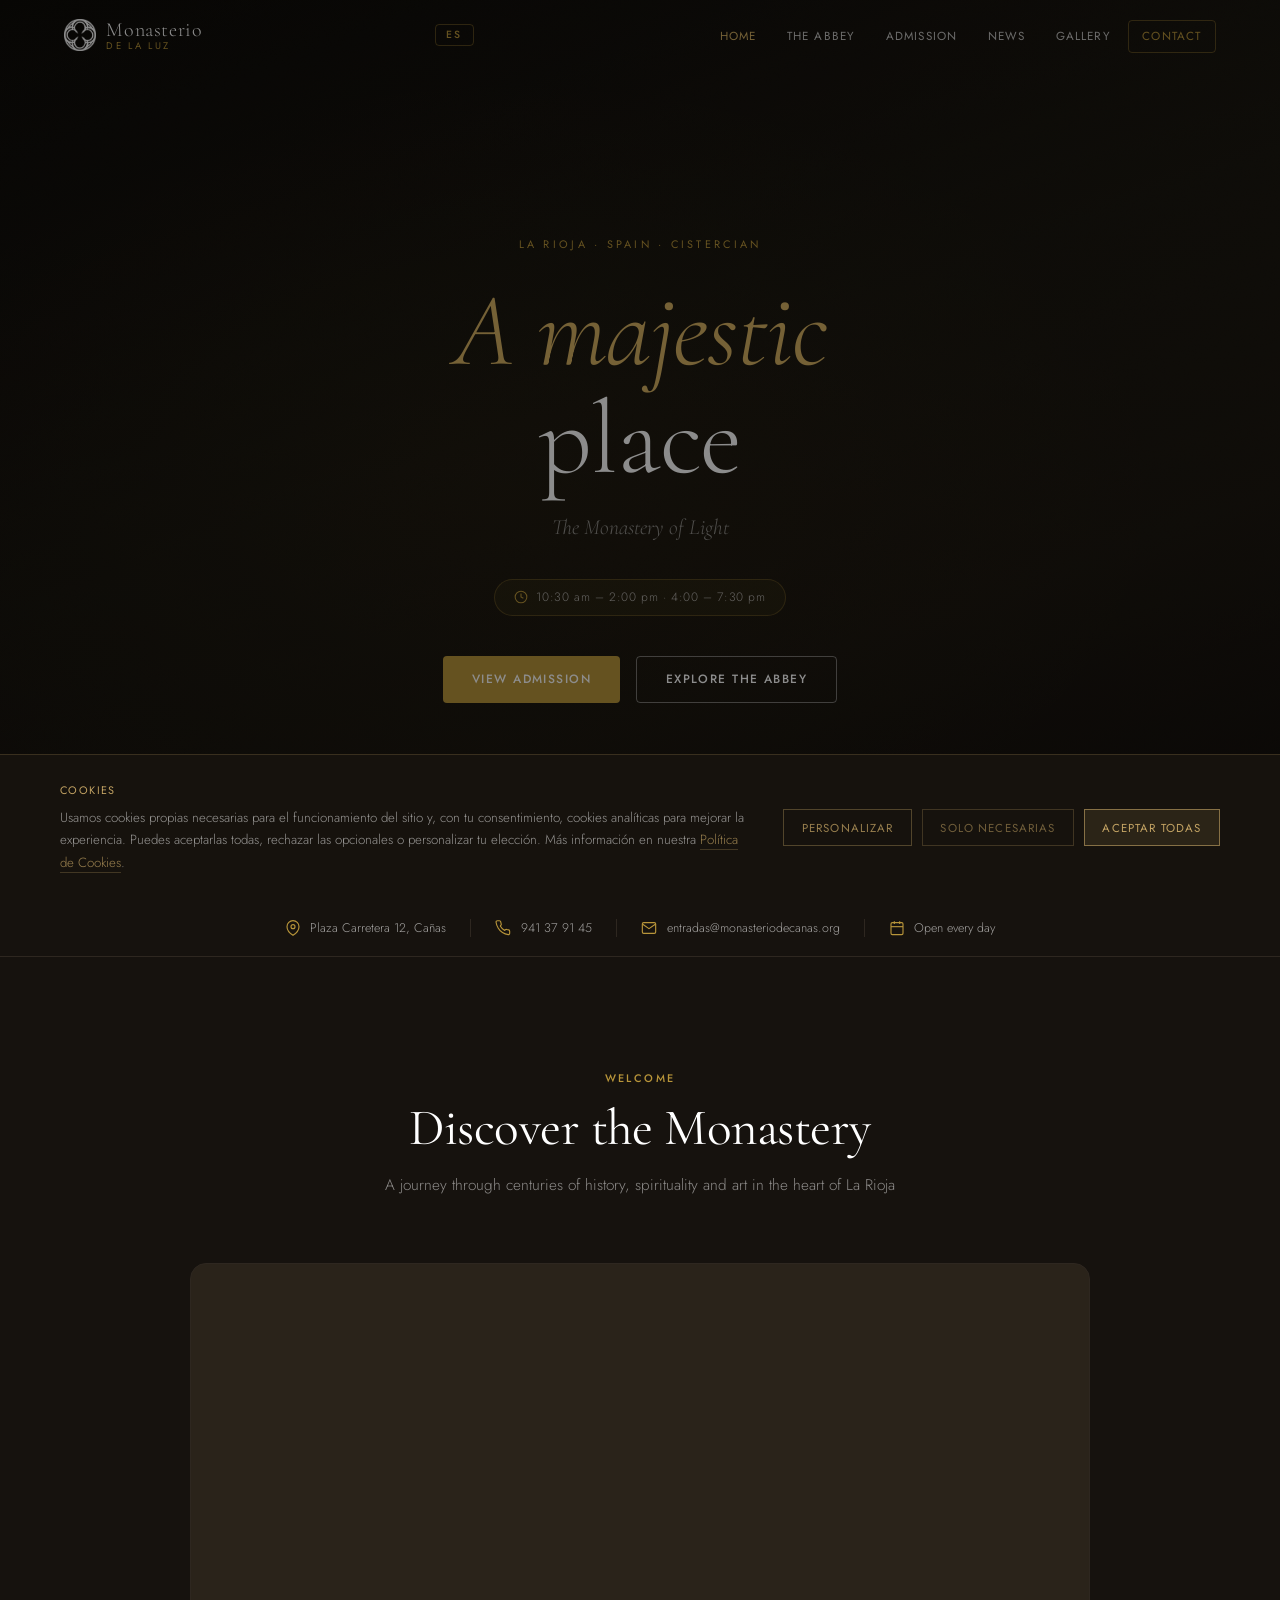
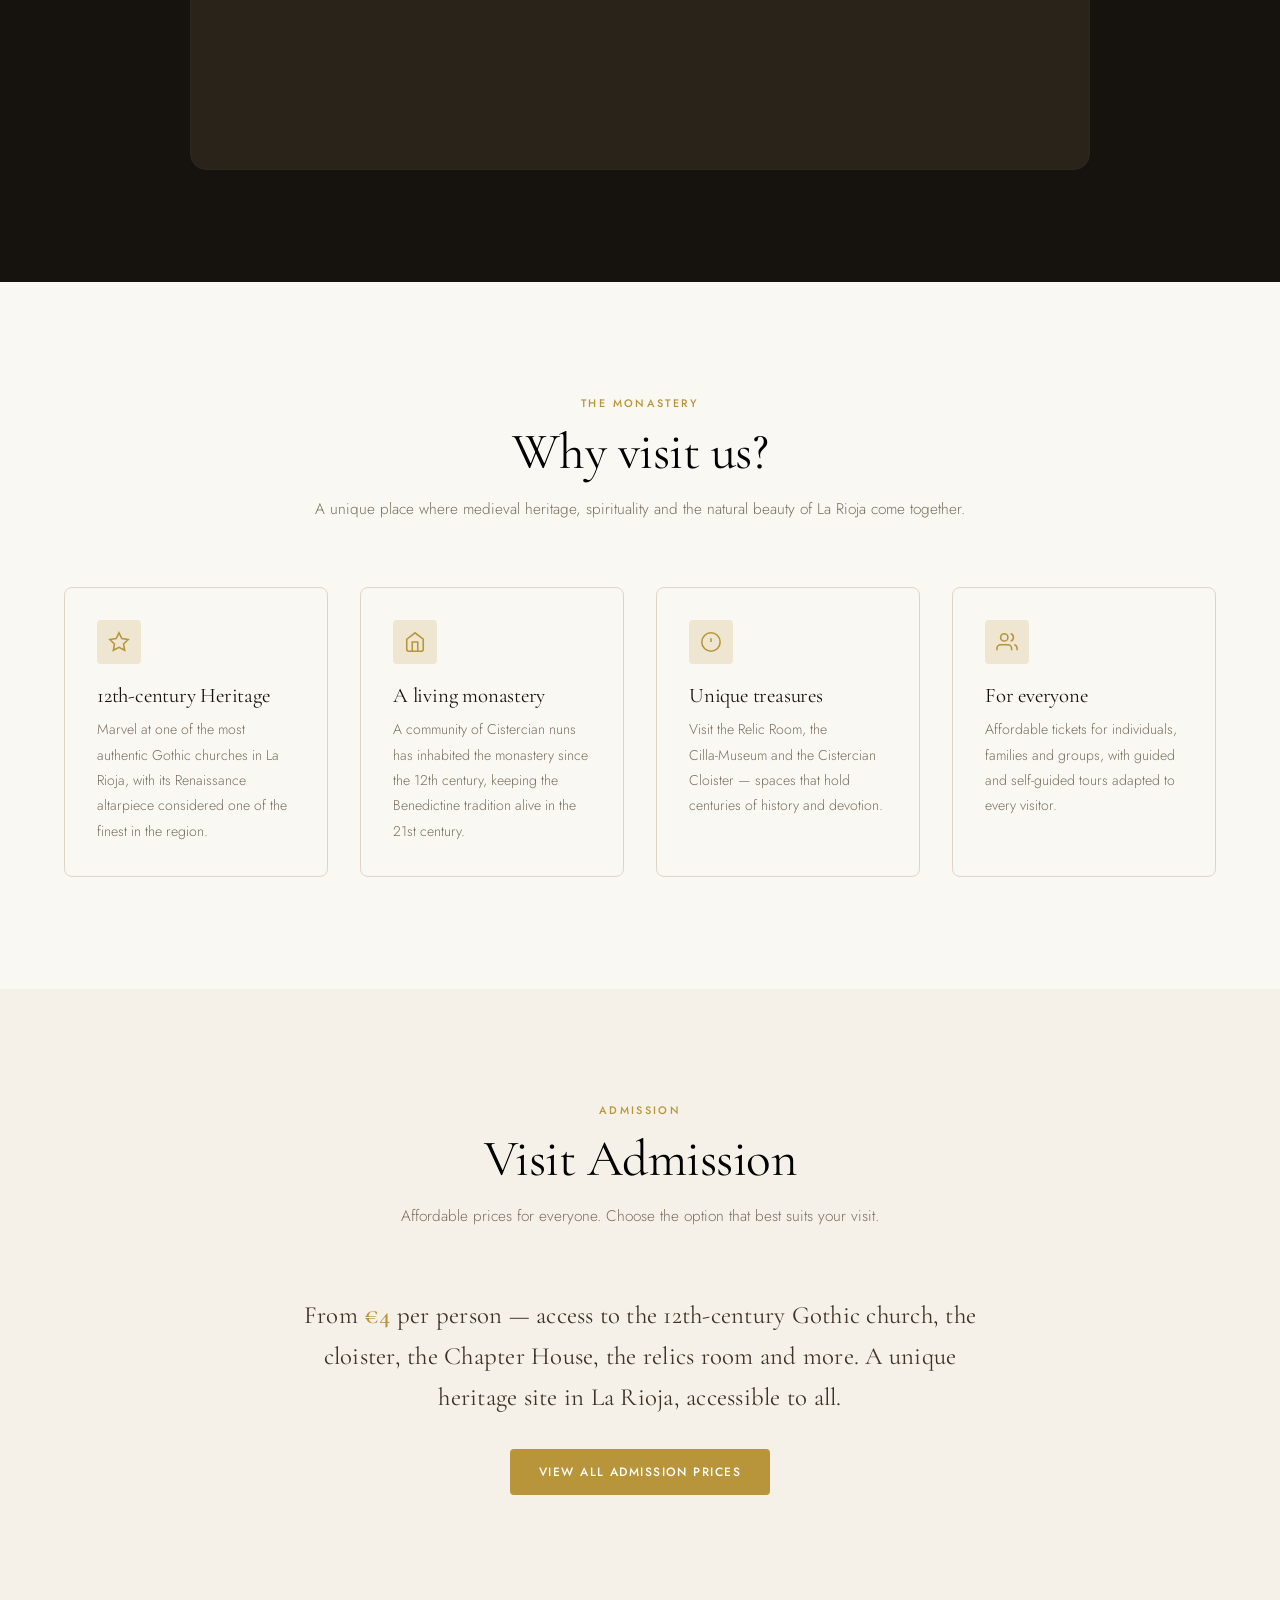
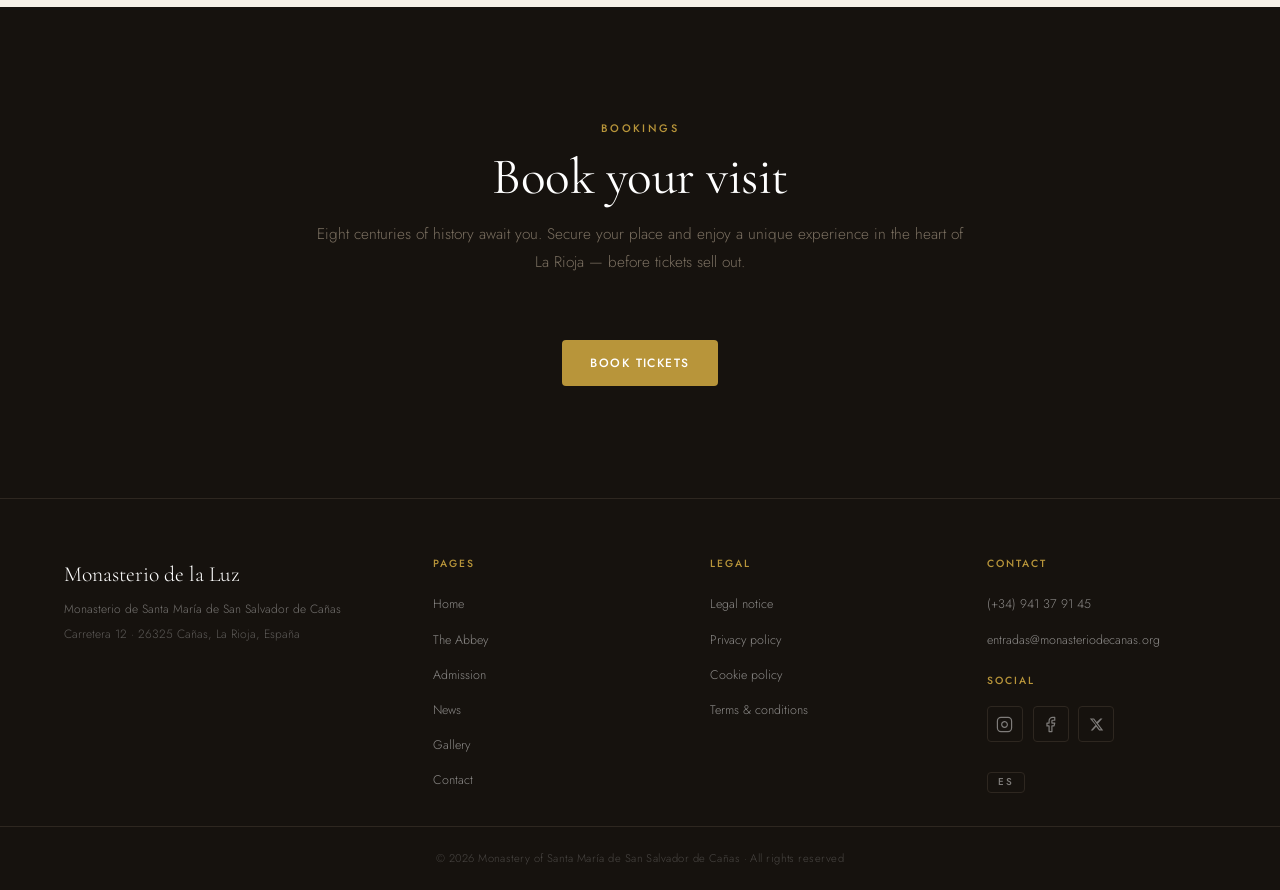
==== index.html @ b77ebcb6 "Base del proyecto funcional en 2 idiomas" ====
<!DOCTYPE html>
<html lang="es">

<head>
  <meta charset="UTF-8">
  <meta name="viewport" content="width=device-width, initial-scale=1.0">
  <meta name="description"
    content="Monasterio de la Luz — Visita el Monasterio de Santa María de San Salvador de Cañas, La Rioja. Historia, tarifas y reservas.">
  <title>Monasterio de la Luz · Inicio</title>
  <link rel="icon" href="assets/img/favicon.webp">
  <link rel="preconnect" href="https://fonts.googleapis.com">
  <link rel="preconnect" href="https://fonts.gstatic.com" crossorigin>
  <link
    href="https://fonts.googleapis.com/css2?family=Cormorant+Garamond:ital,wght@0,300;0,400;0,500;0,600;1,300;1,400&family=Jost:wght@300;400;500&display=swap"
    rel="stylesheet">
  <link rel="stylesheet" href="css/style.css">

</head>

<body>

  <div id="nav-placeholder"></div>

  <main>

    <!-- ===== HERO ===== -->
    <section class="hero" id="inicio" aria-label="Portada">
      <div class="hero-bg"></div>
      <div class="hero-overlay"></div>
      <div class="hero-inner">
        <span class="hero-over" data-i18n="hero.over">La Rioja · España · Cister</span>
        <h1 class="hero-title"><em data-i18n="hero.line1">Un lugar</em><br><span
            data-i18n="hero.line2">majestuoso</span></h1>
        <p class="hero-sub" data-i18n="hero.sub">El Monasterio de la Luz</p>
        <div class="hero-hours">
          <span class="hours-pill">
            <svg width="14" height="14" viewBox="0 0 24 24" fill="none" stroke="currentColor" stroke-width="1.8"
              aria-hidden="true">
              <circle cx="12" cy="12" r="10" />
              <polyline points="12 6 12 12 16 14" />
            </svg>
            <span data-i18n="hero.hours">10:30 – 14:00 h · 16:00 – 19:30 h</span>
          </span>
        </div>
        <div class="hero-btns">
          <a href="tarifas.html" class="btn btn-primary" data-i18n="btn.rates">Ver tarifas</a>
          <a href="abadia.html" class="btn btn-ghost" data-i18n="btn.abbey">Conocer la abadía</a>
        </div>
      </div>
      <div class="hero-scroll" aria-hidden="true"><span class="scroll-bar"></span></div>
    </section>

    <!-- ===== FRANJA DE DATOS ===== -->
    <div class="data-strip" aria-label="Datos de contacto rápidos">
      <div class="data-strip-inner">
        <div class="ds-item">
          <svg width="16" height="16" viewBox="0 0 24 24" fill="none" stroke="currentColor" stroke-width="1.7"
            aria-hidden="true">
            <path d="M21 10c0 7-9 13-9 13s-9-6-9-13a9 9 0 0 1 18 0z" />
            <circle cx="12" cy="10" r="3" />
          </svg>
          <span>Plaza Carretera 12, Cañas</span>
        </div>
        <div class="ds-sep" aria-hidden="true"></div>
        <div class="ds-item">
          <svg width="16" height="16" viewBox="0 0 24 24" fill="none" stroke="currentColor" stroke-width="1.7"
            aria-hidden="true">
            <path
              d="M22 16.92v3a2 2 0 0 1-2.18 2 19.79 19.79 0 0 1-8.63-3.07A19.5 19.5 0 0 1 4.69 12 19.79 19.79 0 0 1 1.61 3.4 2 2 0 0 1 3.6 1.21h3a2 2 0 0 1 2 1.72 12.8 12.8 0 0 0 .7 2.81 2 2 0 0 1-.45 2.11L7.91 8.96a16 16 0 0 0 6.63 6.63l.96-.96a2 2 0 0 1 2.11-.45 12.8 12.8 0 0 0 2.81.7A2 2 0 0 1 22 16.92z" />
          </svg>
          <a href="tel:+34941379145">941 37 91 45</a>
        </div>
        <div class="ds-sep email-hidden" aria-hidden="true"></div>
        <div class="ds-item email-hidden">
          <svg width="16" height="16" viewBox="0 0 24 24" fill="none" stroke="currentColor" stroke-width="1.7"
            aria-hidden="true">
            <path d="M4 4h16c1.1 0 2 .9 2 2v12c0 1.1-.9 2-2 2H4c-1.1 0-2-.9-2-2V6c0-1.1.9-2 2-2z" />
            <polyline points="22,6 12,13 2,6" />
          </svg>
          <a href="mailto:entradas@monasteriodecanas.org">entradas@monasteriodecanas.org</a>
        </div>
        <div class="ds-sep" aria-hidden="true"></div>
        <div class="ds-item">
          <svg width="16" height="16" viewBox="0 0 24 24" fill="none" stroke="currentColor" stroke-width="1.7"
            aria-hidden="true">
            <rect x="3" y="4" width="18" height="18" rx="2" ry="2" />
            <line x1="16" y1="2" x2="16" y2="6" />
            <line x1="8" y1="2" x2="8" y2="6" />
            <line x1="3" y1="10" x2="21" y2="10" />
          </svg>
          <span data-i18n="strip.open">Abierto todos los días</span>
        </div>
      </div>
    </div>

    <!-- ===== VIDEO ===== -->
    <section class="video-section section" id="video" aria-labelledby="video-title">
      <div class="container">
        <div class="sec-header reveal">
          <span class="sec-over" data-i18n="vid.over">Bienvenidos</span>
          <h2 class="sec-title" id="video-title" style="color:#fff" data-i18n="vid.title">Descubre el Monasterio</h2>
          <p class="sec-desc" style="color:rgba(255,255,255,.5)" data-i18n="vid.desc">Un viaje a través de siglos de
            historia, espiritualidad y arte en el corazón de La Rioja</p>
        </div>
        <div class="video-wrap reveal">
          <!-- <div class="video-placeholder" role="button" tabindex="0" aria-label="Ver vídeo del Monasterio">
            <div class="video-play" aria-hidden="true">
              <svg width="28" height="28" viewBox="0 0 24 24" fill="currentColor" aria-hidden="true">
                <polygon points="5 3 19 12 5 21 5 3" />
              </svg>
            </div>
            <p class="video-caption" data-i18n="vid.caption">Monasterio de Santa María de San Salvador de Cañas</p>
          </div>
          YouTube embed (descomentar cuando esté disponible): -->
          <iframe width="100%" height="100%"
            src="https://www.catedralsantodomingo.org/wp-content/uploads/2026/03/MonasterioCanas_ene2026.mp4"
            title="Vídeo del Monasterio de Cañas" frameborder="0"
            allow="accelerometer; autoplay; clipboard-write; encrypted-media; gyroscope; picture-in-picture"
            allowfullscreen></iframe>

        </div>
      </div>
    </section>

    <!-- ===== POR QUÉ VISITAR ===== -->
    <section class="section" id="por-que" aria-labelledby="why-title">
      <div class="container">
        <div class="sec-header reveal">
          <span class="sec-over" data-i18n="why.over">El Monasterio</span>
          <h2 class="sec-title" id="why-title" data-i18n="why.title">¿Por qué visitarnos?</h2>
          <p class="sec-desc" data-i18n="why.desc">Un lugar único donde el patrimonio medieval, la espiritualidad y la
            belleza natural de La Rioja se dan la mano.</p>
        </div>
        <div class="why-grid">
          <div class="why-card reveal">
            <div class="why-icon" aria-hidden="true">
              <svg width="22" height="22" viewBox="0 0 24 24" fill="none" stroke="currentColor" stroke-width="1.7">
                <polygon
                  points="12 2 15.09 8.26 22 9.27 17 14.14 18.18 21.02 12 17.77 5.82 21.02 7 14.14 2 9.27 8.91 8.26 12 2" />
              </svg>
            </div>
            <h3 data-i18n="why.c1.title">Patrimonio del siglo XII</h3>
            <p data-i18n="why.c1.desc">Contempla la joya del gótico cisterciense de La Rioja, un auténtico monasterio
              con su retablo renacentista considerado uno de los mejores de la región.</p>
          </div>
          <div class="why-card reveal">
            <div class="why-icon" aria-hidden="true">
              <svg width="22" height="22" viewBox="0 0 24 24" fill="none" stroke="currentColor" stroke-width="1.7">
                <path d="M3 9l9-7 9 7v11a2 2 0 0 1-2 2H5a2 2 0 0 1-2-2z" />
                <polyline points="9 22 9 12 15 12 15 22" />
              </svg>
            </div>
            <h3 data-i18n="why.c2.title">Monasterio vivo</h3>
            <p data-i18n="why.c2.desc">Una comunidad de monjas cistercienses habita el monasterio desde el siglo XII,
              manteniendo viva la tradición benedictina en pleno siglo XXI.</p>
          </div>
          <div class="why-card reveal">
            <div class="why-icon" aria-hidden="true">
              <svg width="22" height="22" viewBox="0 0 24 24" fill="none" stroke="currentColor" stroke-width="1.7">
                <circle cx="12" cy="12" r="10" />
                <line x1="12" y1="8" x2="12" y2="12" />
                <line x1="12" y1="16" x2="12.01" y2="16" />
              </svg>
            </div>
            <h3 data-i18n="why.c3.title">Tesoros únicos</h3>
            <p data-i18n="why.c3.desc">Visita la Sala de Reliquias, la Cilla‑Museo y el Claustro cisterciense; espacios
              que guardan siglos de historia y devoción.</p>
          </div>
          <div class="why-card reveal">
            <div class="why-icon" aria-hidden="true">
              <svg width="22" height="22" viewBox="0 0 24 24" fill="none" stroke="currentColor" stroke-width="1.7">
                <path d="M17 21v-2a4 4 0 0 0-4-4H5a4 4 0 0 0-4 4v2" />
                <circle cx="9" cy="7" r="4" />
                <path d="M23 21v-2a4 4 0 0 0-3-3.87" />
                <path d="M16 3.13a4 4 0 0 1 0 7.75" />
              </svg>
            </div>
            <h3 data-i18n="why.c4.title">Para todos</h3>
            <p data-i18n="why.c4.desc">Tarifas accesibles para individuales, familias y grupos, con visitas guiadas y no
              guiadas adaptadas a cada tipo de visitante.</p>
          </div>
        </div>
      </div>
    </section>

    <!-- ===== PREVIEW TARIFAS ===== -->
    <section class="section rates-preview section--alt" id="tarifas-preview" aria-labelledby="rates-title">
      <div class="container">
        <div class="sec-header reveal">
          <span class="sec-over" data-i18n="rp.over">Acceso</span>
          <h2 class="sec-title" id="rates-title" data-i18n="rp.title">Tarifas de visita</h2>
          <p class="sec-desc" data-i18n="rp.desc">Precios asequibles para todos. Elige la modalidad que mejor se adapte
            a tu visita.</p>
        </div>
        <div class="rates-cta-block reveal">
          <p class="rates-cta-text" data-i18n="rp.cta.text">Desde <strong>4€</strong> por persona — acceso al templo
            gótico del siglo XII, el claustro, la sala de reliquias y más. Un patrimonio único en La Rioja al alcance
            de todos.</p>
          <a href="tarifas.html" class="btn btn-primary" data-i18n="rp.btn">Ver todas las tarifas</a>
        </div>
      </div>
    </section>

    <!-- ===== CTA RESERVAS ===== -->
    <section class="section contact-section" id="contacto" aria-labelledby="reservas-title">
      <div class="container">
        <div class="sec-header reveal">
          <span class="sec-over" data-i18n="res.over">Reservas</span>
          <h2 class="sec-title reservation" id="reservas-title" data-i18n="res.title">Reserva tu visita</h2>
          <p class="sec-desc" data-i18n="res.desc">Ocho siglos de historia te esperan. Asegura tu plaza y vive una
            experiencia única en el corazón de La Rioja — antes de que se agoten las entradas.</p>
        </div>
        <div class="rates-cta-block reveal" style="text-align:center">
          <a href="contacto.html" class="btn btn-primary" data-i18n="res.btn">Reservar entradas</a>
        </div>
      </div>
    </section>

  </main>

  <div id="footer-placeholder"></div>

  <script src="js/nav-footer.js"></script>
  <script src="js/i18n.js"></script>
  <script src="js/shared.js"></script>
  <script src="js/cookies-banner.js"></script>
</body>

</html>
---- css/style.css ----
/* ================================================================
   MONASTERIO DE LA LUZ · style.css
   Sistema de diseño unificado para todas las páginas
   Paleta: Piedra oscura · Oro envejecido · Pergamino
   Fuentes: Cormorant Garamond (display) + Jost (body)
   ================================================================ */

/* ---- DESIGN TOKENS ---- */
:root {
  --c-stone: #16120e;
  --c-stone-2: #2a231a;
  --c-stone-3: #3e3326;
  --c-gold: #b8953a;
  --c-gold-lt: #d4b062;
  --c-gold-dim: rgba(184, 149, 58, .18);
  --c-parch: #f6f1e8;
  --c-parch-2: #ede6d5;
  --c-white: #faf8f3;
  --c-muted: #7a6f60;
  --c-border: #ddd6c5;
  --c-border-dk: #2e2720;

  --ff-d: 'Cormorant Garamond', Georgia, serif;
  --ff-b: 'Jost', system-ui, sans-serif;

  --sp-xs: .5rem;
  --sp-sm: 1rem;
  --sp-md: 2rem;
  --sp-lg: 4rem;
  --sp-xl: 7rem;

  --ease: cubic-bezier(.22, 1, .36, 1);
  --dur-f: 180ms;
  --dur-m: 380ms;

  --r-sm: 4px;
  --r-md: 8px;
  --r-lg: 16px;

  --shadow: 0 2px 24px rgba(22, 18, 14, .09);
  --shadow-h: 0 8px 44px rgba(22, 18, 14, .18);

  --nav-h: 70px;
}

/* ---- RESET ---- */
*,
*::before,
*::after {
  box-sizing: border-box;
  margin: 0;
  padding: 0
}

html {
  scroll-behavior: smooth;
  font-size: 16px;
  -webkit-text-size-adjust: 100%
}

body {
  font-family: var(--ff-b);
  font-weight: 300;
  color: var(--c-stone);
  background: var(--c-white);
  line-height: 1.7;
  overflow-x: hidden
}

img {
  max-width: 100%;
  display: block
}

a {
  color: inherit;
  text-decoration: none
}

button {
  cursor: pointer;
  font-family: inherit;
  border: none;
  background: none
}

ul {
  list-style: none
}

:focus-visible {
  outline: 2px solid var(--c-gold);
  outline-offset: 3px;
  border-radius: var(--r-sm)
}

/* ---- TYPE ---- */
h1,
h2,
h3,
h4 {
  font-family: var(--ff-d);
  font-weight: 400;
  line-height: 1.12;
  letter-spacing: -.01em
}

p {
  line-height: 1.8
}

/* ---- LAYOUT ---- */
.container {
  width: 100%;
  max-width: 1200px;
  margin: 0 auto;
  padding: 0 1.5rem
}

.section {
  padding: var(--sp-xl) 0
}

.section--alt {
  background: var(--c-parch)
}

.section--dark {
  background: var(--c-stone);
  color: var(--c-white)
}

.sec-header {
  text-align: center;
  max-width: 660px;
  margin: 0 auto var(--sp-lg)
}

.sec-over {
  font-family: var(--ff-b);
  font-size: .68rem;
  font-weight: 500;
  letter-spacing: .22em;
  text-transform: uppercase;
  color: var(--c-gold);
  margin-bottom: .75rem;
  display: block
}

.sec-title {
  font-size: clamp(2rem, 5vw, 3.2rem);
  margin-bottom: .9rem;
  color: #000;
}

.sec-title.reservation {
  color: white;
}

.sec-desc {
  color: var(--c-muted);
  font-size: .96rem
}

/* ---- BUTTONS ---- */
.btn {
  display: inline-flex;
  align-items: center;
  gap: .5rem;
  padding: .78rem 1.8rem;
  font-family: var(--ff-b);
  font-size: .75rem;
  font-weight: 500;
  letter-spacing: .12em;
  text-transform: uppercase;
  border-radius: var(--r-sm);
  transition: all var(--dur-f) var(--ease);
  white-space: nowrap
}

.btn-primary {
  background: var(--c-gold);
  color: #fff
}

.btn-primary:hover {
  background: var(--c-gold-lt);
  transform: translateY(-1px);
  box-shadow: 0 4px 20px rgba(184, 149, 58, .4)
}

.btn-ghost {
  background: transparent;
  color: #fff;
  border: 1px solid rgba(255, 255, 255, .4)
}

.btn-ghost:hover {
  background: rgba(255, 255, 255, .1);
  border-color: rgba(255, 255, 255, .8)
}

.btn-outline {
  background: transparent;
  color: var(--c-stone);
  border: 1px solid var(--c-border)
}

.btn-outline:hover {
  border-color: var(--c-gold);
  color: var(--c-gold)
}

.btn-gold-outline {
  background: transparent;
  color: var(--c-gold);
  border: 1px solid rgba(184, 149, 58, .5)
}

.btn-gold-outline:hover {
  background: var(--c-gold-dim);
  border-color: var(--c-gold)
}

/* ---- NAV (compartido) ---- */
.site-header {
  position: fixed;
  top: 0;
  left: 0;
  right: 0;
  z-index: 100;
  transition: background var(--dur-m) var(--ease), box-shadow var(--dur-m) var(--ease)
}

.site-header.scrolled {
  background: rgba(22, 18, 14, .96);
  backdrop-filter: blur(14px);
  -webkit-backdrop-filter: blur(14px);
  box-shadow: 0 1px 0 rgba(255, 255, 255, .07)
}

.nav-wrap {
  display: flex;
  align-items: center;
  justify-content: space-between;
  max-width: 1200px;
  margin: 0 auto;
  padding: 0 1.5rem;
  height: var(--nav-h)
}

.nav-logo {
  display: flex;
  flex-direction: column;
  line-height: 1.1;
  transition: opacity var(--dur-f)
}

.nav-logo:hover {
  opacity: .8
}

.logo-l1 {
  font-family: var(--ff-d);
  font-size: 1.25rem;
  color: #fff;
  letter-spacing: .03em
}

.logo-l2 {
  font-size: .6rem;
  font-weight: 400;
  letter-spacing: .24em;
  text-transform: uppercase;
  color: var(--c-gold)
}

.nav-list {
  display: flex;
  align-items: center;
  gap: .2rem
}

.nav-a {
  font-size: .73rem;
  font-weight: 400;
  letter-spacing: .1em;
  text-transform: uppercase;
  color: rgba(255, 255, 255, .75);
  padding: .45rem .85rem;
  border-radius: var(--r-sm);
  transition: color var(--dur-f), background var(--dur-f)
}

.nav-a:hover,
.nav-a.active {
  color: #fff;
  background: rgba(255, 255, 255, .09)
}

.nav-a.nav-cta {
  color: var(--c-gold);
  border: 1px solid rgba(184, 149, 58, .4)
}

.nav-a.nav-cta:hover {
  background: var(--c-gold-dim);
  border-color: var(--c-gold)
}

.nav-a.nav-active {
  color: var(--c-gold-lt)
}

.nav-burger {
  display: none;
  flex-direction: column;
  gap: 5px;
  padding: .5rem
}

.nav-burger span {
  display: block;
  width: 22px;
  height: 1.5px;
  background: #fff;
  transition: all var(--dur-f) var(--ease);
  transform-origin: center
}

.nav-burger.open span:nth-child(1) {
  transform: translateY(6.5px) rotate(45deg)
}

.nav-burger.open span:nth-child(2) {
  opacity: 0;
  transform: scaleX(0)
}

.nav-burger.open span:nth-child(3) {
  transform: translateY(-6.5px) rotate(-45deg)
}

/* ---- PAGE HERO (inner pages) ---- */
.page-hero {
  background: var(--c-stone);
  padding: calc(var(--nav-h) + 4rem) 0 4rem;
  text-align: center;
  position: relative;
  overflow: hidden
}

.page-hero::before {
  content: '';
  position: absolute;
  inset: 0;
  background: radial-gradient(ellipse at 50% 120%, rgba(184, 149, 58, .12) 0%, transparent 65%)
}

.page-hero-over {
  display: block;
  font-size: .68rem;
  font-weight: 500;
  letter-spacing: .22em;
  text-transform: uppercase;
  color: var(--c-gold);
  margin-bottom: .8rem
}

.page-hero-title {
  font-family: var(--ff-d);
  font-size: clamp(2.4rem, 6vw, 4rem);
  color: #fff;
  font-weight: 300
}

.page-hero-sub {
  color: rgba(255, 255, 255, .5);
  font-size: .95rem;
  margin-top: .75rem;
  font-style: italic;
  font-family: var(--ff-d)
}

.page-hero-line {
  width: 40px;
  height: 1px;
  background: var(--c-gold);
  margin: 1.5rem auto 0;
  opacity: .6
}

/* ---- FOOTER (compartido) ---- */
.site-footer {
  background: var(--c-stone);
  border-top: 1px solid var(--c-border-dk)
}

.footer-main {
  max-width: 1200px;
  margin: 0 auto;
  padding: 3.5rem 1.5rem 2rem;
  display: grid;
  grid-template-columns: 1.4fr 1fr 1fr 1fr;
  gap: 3rem;
  align-items: start
}

.ft-brand-name {
  font-family: var(--ff-d);
  font-size: 1.35rem;
  color: #fff;
  margin-bottom: .4rem
}

.ft-brand-sub {
  font-size: .75rem;
  color: rgba(255, 255, 255, .4);
  line-height: 1.6
}

.ft-brand-addr {
  font-size: .75rem;
  color: rgba(255, 255, 255, .3);
  margin-top: .4rem;
  line-height: 1.6
}

.ft-col-title {
  font-size: .65rem;
  font-weight: 500;
  letter-spacing: .2em;
  text-transform: uppercase;
  color: var(--c-gold);
  margin-bottom: 1rem
}

.ft-links {
  display: flex;
  flex-direction: column;
  gap: .5rem
}

.ft-links a {
  font-size: .78rem;
  color: rgba(255, 255, 255, .5);
  transition: color var(--dur-f)
}

.ft-links a:hover {
  color: var(--c-gold-lt)
}

.ft-social {
  display: flex;
  gap: .6rem;
  margin-top: .25rem
}

.ft-soc-a {
  width: 36px;
  height: 36px;
  display: flex;
  align-items: center;
  justify-content: center;
  border: 1px solid var(--c-border-dk);
  border-radius: var(--r-sm);
  color: rgba(255, 255, 255, .45);
  transition: all var(--dur-f)
}

.ft-soc-a:hover {
  border-color: var(--c-gold);
  color: var(--c-gold);
  background: var(--c-gold-dim)
}

.footer-bottom {
  border-top: 1px solid var(--c-border-dk);
  padding: 1.4rem 1.5rem;
  text-align: center;
  font-size: .7rem;
  color: rgba(255, 255, 255, .22);
  letter-spacing: .04em
}

/* ---- BACK TO TOP ---- */
.btt {
  position: fixed;
  bottom: 2rem;
  right: 2rem;
  z-index: 90;
  width: 40px;
  height: 40px;
  display: flex;
  align-items: center;
  justify-content: center;
  background: var(--c-stone-2);
  color: var(--c-gold);
  border: 1px solid var(--c-border-dk);
  border-radius: var(--r-sm);
  transition: all var(--dur-f);
  box-shadow: 0 4px 20px rgba(0, 0, 0, .3)
}

.btt:hover {
  transform: translateY(-2px);
  background: var(--c-stone-3)
}

/* ---- REVEAL ON SCROLL ---- */
.reveal {
  opacity: 0;
  transform: translateY(22px);
  transition: opacity .55s var(--ease), transform .55s var(--ease)
}

.reveal.visible {
  opacity: 1;
  transform: none
}

/* ================================================================
   HOME — index.html
   ================================================================ */

/* Hero */
.hero {
  position: relative;
  min-height: 100svh;
  display: flex;
  align-items: center;
  justify-content: center;
  overflow: hidden;
  background: var(--c-stone)
}

.hero-bg {
  position: absolute;
  inset: 0;
  background: linear-gradient(160deg, #0c0a07 0%, #1e1a12 45%, #251e15 70%, #16120e 100%)
}

.hero-bg::before {
  content: '';
  position: absolute;
  inset: 0;
  background-image: url("data:image/svg+xml,%3Csvg xmlns='http://www.w3.org/2000/svg' width='400' height='400'%3E%3Cfilter id='n'%3E%3CfeTurbulence type='fractalNoise' baseFrequency='.65' numOctaves='3' stitchTiles='stitch'/%3E%3C/filter%3E%3Crect width='400' height='400' filter='url(%23n)' opacity='.04'/%3E%3C/svg%3E");
  opacity: .55;
  mix-blend-mode: overlay
}

.hero-bg::after {
  content: '';
  position: absolute;
  inset: 0;
  background: radial-gradient(ellipse at 40% 55%, rgba(184, 149, 58, .07) 0%, transparent 60%)
}

.hero-overlay {
  position: absolute;
  inset: 0;
  background: linear-gradient(to bottom, rgba(12, 10, 7, .15) 0%, rgba(12, 10, 7, .55) 100%)
}

.hero-inner {
  position: relative;
  z-index: 2;
  text-align: center;
  padding: calc(var(--nav-h) + 4rem) 1.5rem 6rem;
  max-width: 820px;
  animation: fadeUp .8s var(--ease) both
}

.hero-over {
  display: block;
  font-size: .68rem;
  font-weight: 400;
  letter-spacing: .3em;
  text-transform: uppercase;
  color: var(--c-gold);
  margin-bottom: 1.5rem;
  animation: fadeUp .8s var(--ease) .1s both
}

.hero-title {
  font-family: var(--ff-d);
  font-size: clamp(3rem, 9vw, 6.5rem);
  font-weight: 300;
  color: #fff;
  line-height: 1.04;
  margin-bottom: .9rem;
  animation: fadeUp .8s var(--ease) .2s both
}

.hero-title em {
  font-style: italic;
  color: var(--c-gold-lt)
}

.hero-sub {
  font-family: var(--ff-d);
  font-size: clamp(1rem, 2.5vw, 1.35rem);
  font-style: italic;
  color: rgba(255, 255, 255, .5);
  margin-bottom: 2rem;
  animation: fadeUp .8s var(--ease) .3s both
}

.hero-hours {
  display: flex;
  justify-content: center;
  margin-bottom: 2.5rem;
  animation: fadeUp .8s var(--ease) .4s both
}

.hours-pill {
  display: inline-flex;
  align-items: center;
  gap: .5rem;
  padding: .45rem 1.2rem;
  border: 1px solid rgba(184, 149, 58, .3);
  border-radius: 999px;
  font-size: .76rem;
  letter-spacing: .05em;
  color: rgba(255, 255, 255, .65);
  background: rgba(184, 149, 58, .07)
}

.hours-pill svg {
  color: var(--c-gold);
  flex-shrink: 0
}

.hero-btns {
  display: flex;
  justify-content: center;
  gap: 1rem;
  flex-wrap: wrap;
  animation: fadeUp .8s var(--ease) .5s both
}

.hero-scroll {
  position: absolute;
  bottom: 2.5rem;
  left: 50%;
  transform: translateX(-50%);
  z-index: 2
}

.scroll-bar {
  display: block;
  width: 1px;
  height: 58px;
  background: linear-gradient(to bottom, transparent, rgba(184, 149, 58, .6));
  margin: 0 auto;
  animation: scrollPulse 2s ease-in-out infinite
}

@keyframes fadeUp {
  from {
    opacity: 0;
    transform: translateY(22px)
  }

  to {
    opacity: 1;
    transform: none
  }
}

@keyframes scrollPulse {

  0%,
  100% {
    opacity: .4;
    transform: scaleY(1)
  }

  50% {
    opacity: 1;
    transform: scaleY(.7)
  }
}

/* Franja de datos */
.data-strip {
  background: var(--c-stone);
  border-bottom: 1px solid var(--c-border-dk);
  padding: 1.1rem 0
}

.data-strip-inner {
  max-width: 1200px;
  margin: 0 auto;
  padding: 0 1.5rem;
  display: flex;
  align-items: center;
  justify-content: center;
  gap: 1.5rem;
  flex-wrap: wrap
}

.ds-item {
  display: flex;
  align-items: center;
  gap: .6rem;
  font-size: .78rem;
  color: rgba(255, 255, 255, .6)
}

.ds-item svg {
  color: var(--c-gold);
  flex-shrink: 0
}

.ds-item a:hover {
  color: var(--c-gold-lt)
}

.ds-sep {
  width: 1px;
  height: 18px;
  background: var(--c-border-dk)
}

/* Por qué visitar */
.why-grid {
  display: grid;
  grid-template-columns: repeat(auto-fit, minmax(240px, 1fr));
  gap: 2rem
}

.why-card {
  padding: 2rem;
  border: 1px solid var(--c-border);
  border-radius: var(--r-md);
  background: var(--c-white);
  transition: box-shadow var(--dur-m), transform var(--dur-m)
}

.why-card:hover {
  box-shadow: var(--shadow-h);
  transform: translateY(-4px)
}

.why-icon {
  width: 44px;
  height: 44px;
  border-radius: var(--r-sm);
  background: var(--c-gold-dim);
  display: flex;
  align-items: center;
  justify-content: center;
  margin-bottom: 1.25rem;
  color: var(--c-gold)
}

.why-card h3 {
  font-family: var(--ff-d);
  font-size: 1.3rem;
  margin-bottom: .6rem
}

.why-card p {
  font-size: .88rem;
  color: var(--c-muted);
  line-height: 1.8
}

/* Video section */
.video-section {
  background: var(--c-stone);
  padding: var(--sp-xl) 0
}

.video-wrap {
  position: relative;
  border-radius: var(--r-lg);
  overflow: hidden;
  aspect-ratio: 16/9;
  max-width: 900px;
  margin: 0 auto;
  border: 1px solid var(--c-border-dk);
  background: var(--c-stone-2)
}

.video-placeholder {
  width: 100%;
  height: 100%;
  min-height: 300px;
  display: flex;
  flex-direction: column;
  align-items: center;
  justify-content: center;
  gap: 1.5rem;
  background: linear-gradient(135deg, #1a1510 0%, #2a221a 100%);
  cursor: pointer;
  transition: background var(--dur-m)
}

.video-placeholder:hover {
  background: linear-gradient(135deg, #1e1812 0%, #302719 100%)
}

.video-play {
  width: 70px;
  height: 70px;
  border-radius: 50%;
  background: rgba(184, 149, 58, .15);
  border: 1.5px solid rgba(184, 149, 58, .5);
  display: flex;
  align-items: center;
  justify-content: center;
  color: var(--c-gold);
  transition: all var(--dur-f)
}

.video-placeholder:hover .video-play {
  background: rgba(184, 149, 58, .25);
  transform: scale(1.05)
}

.video-caption {
  font-family: var(--ff-d);
  font-size: 1.1rem;
  font-style: italic;
  color: rgba(255, 255, 255, .45)
}

/* Tarifas preview */
.rates-preview {
  background: var(--c-parch)
}

.rates-cards {
  display: grid;
  grid-template-columns: repeat(auto-fit, minmax(220px, 1fr));
  gap: 1.5rem;
  max-width: 800px;
  margin: 0 auto var(--sp-md)
}

.rate-preview-card {
  background: var(--c-white);
  border: 1px solid var(--c-border);
  border-radius: var(--r-md);
  padding: 1.75rem;
  text-align: center;
  transition: box-shadow var(--dur-m), transform var(--dur-m)
}

.rate-preview-card:hover {
  box-shadow: var(--shadow-h);
  transform: translateY(-3px)
}

.rate-preview-card.featured {
  border-color: var(--c-gold)
}

.rpc-price {
  font-family: var(--ff-d);
  font-size: 2.8rem;
  font-weight: 300;
  color: var(--c-stone);
  line-height: 1
}

.rpc-price sup {
  font-size: 1.2rem;
  vertical-align: super
}

.rpc-unit {
  font-size: .75rem;
  color: var(--c-muted);
  margin-top: .2rem
}

.rpc-name {
  font-size: .75rem;
  font-weight: 500;
  letter-spacing: .12em;
  text-transform: uppercase;
  margin: .9rem 0 .5rem;
  color: var(--c-stone-3)
}

.rpc-desc {
  font-size: .82rem;
  color: var(--c-muted)
}

.rates-cta {
  text-align: center
}

/* ================================================================
   LA ABADÍA — abadia.html
   ================================================================ */
.abbey-intro {
  display: grid;
  grid-template-columns: 1fr 1fr;
  gap: 4rem;
  align-items: center;
  margin-bottom: var(--sp-xl)
}

.abbey-intro-text h2 {
  font-size: clamp(1.8rem, 4vw, 2.8rem);
  margin-bottom: 1.25rem
}

.abbey-intro-text p {
  font-size: .93rem;
  color: var(--c-muted);
  margin-bottom: 1rem;
  line-height: 1.9
}

.abbey-intro-img {
  border-radius: var(--r-lg);
  overflow: hidden;
  aspect-ratio: 4/3;
  background: var(--c-stone-2);
  position: relative
}

.abbey-intro-img::after {
  content: '';
  position: absolute;
  inset: 0;
  background: linear-gradient(135deg, rgba(184, 149, 58, .08) 0%, transparent 60%)
}

.abbey-space {
  margin-bottom: var(--sp-xl)
}

.abbey-space:last-child {
  margin-bottom: 0
}

.abbey-space-header {
  display: flex;
  align-items: baseline;
  gap: 1.5rem;
  margin-bottom: 2.5rem;
  padding-bottom: 1.25rem;
  border-bottom: 1px solid var(--c-border)
}

.abbey-space-num {
  font-family: var(--ff-d);
  font-size: 4rem;
  font-weight: 300;
  color: rgba(184, 149, 58, .18);
  line-height: 1;
  flex-shrink: 0
}

.abbey-space-header-text .tag {
  font-size: .65rem;
  font-weight: 500;
  letter-spacing: .2em;
  text-transform: uppercase;
  color: var(--c-gold);
  margin-bottom: .4rem;
  display: block
}

.abbey-space-header-text h2 {
  font-size: clamp(1.6rem, 3.5vw, 2.4rem)
}

.abbey-content-grid {
  display: grid;
  grid-template-columns: 1fr 1fr;
  gap: 3rem;
  align-items: start
}

.abbey-content-grid.reverse {
  direction: rtl
}

.abbey-content-grid.reverse>* {
  direction: ltr
}

.abbey-text-col p {
  font-size: .93rem;
  color: var(--c-muted);
  line-height: 1.9;
  margin-bottom: 1rem
}

.abbey-text-col p:last-child {
  margin-bottom: 0
}

.abbey-photos {
  display: grid;
  grid-template-columns: 1fr 1fr;
  gap: 1rem
}

.abbey-photo {
  border-radius: var(--r-md);
  overflow: hidden;
  aspect-ratio: 4/3;
  background: var(--c-stone-2);
  position: relative;
  transition: transform var(--dur-m)
}

.abbey-photo:hover {
  transform: scale(1.02)
}

.abbey-photo-main {
  grid-column: 1/-1;
  aspect-ratio: 16/7
}

.abbey-photo-inner {
  width: 100%;
  height: 100%;
  background: linear-gradient(135deg, var(--c-stone) 0%, var(--c-stone-3) 100%);
  display: flex;
  align-items: center;
  justify-content: center;
  position: relative
}

.abbey-photo-inner::before {
  content: '';
  position: absolute;
  inset: 0;
  background: radial-gradient(ellipse at 50% 80%, rgba(184, 149, 58, .1) 0%, transparent 70%)
}

.abbey-photo-label {
  font-family: var(--ff-d);
  font-style: italic;
  color: rgba(255, 255, 255, .35);
  font-size: .9rem;
  position: relative;
  z-index: 1
}

.abbey-divider {
  width: 100%;
  height: 1px;
  background: var(--c-border);
  margin: var(--sp-xl) 0
}

/* ================================================================
   TARIFAS — tarifas.html
   ================================================================ */
.rates-toggle {
  display: flex;
  justify-content: center;
  gap: 0;
  margin: 0 auto var(--sp-lg);
  width: fit-content;
  border: 1px solid var(--c-border);
  border-radius: var(--r-md);
  overflow: hidden;
  background: var(--c-white)
}

.rtoggle-btn {
  padding: .6rem 1.8rem;
  font-size: .75rem;
  font-weight: 500;
  letter-spacing: .1em;
  text-transform: uppercase;
  color: var(--c-muted);
  transition: all var(--dur-f)
}

.rtoggle-btn.active {
  background: var(--c-stone);
  color: #fff
}

.rtoggle-btn:hover:not(.active) {
  background: var(--c-parch-2);
  color: var(--c-stone)
}

.rates-group {
  display: none
}

.rates-group.active {
  display: block
}

.rates-table-section {
  margin-bottom: 3rem
}

.rates-table-title {
  font-family: var(--ff-b);
  font-size: .7rem;
  font-weight: 500;
  letter-spacing: .18em;
  text-transform: uppercase;
  color: var(--c-muted);
  margin-bottom: 1.5rem;
  display: flex;
  align-items: center;
  gap: .75rem
}

.rates-table-title::after {
  content: '';
  flex: 1;
  height: 1px;
  background: var(--c-border)
}

.rates-cards {
  display: grid;
  grid-template-columns: repeat(auto-fit, minmax(230px, 1fr));
  gap: 1.5rem
}

.rate-card {
  background: var(--c-white);
  border: 1px solid var(--c-border);
  border-radius: var(--r-md);
  padding: 2rem;
  transition: box-shadow var(--dur-m), transform var(--dur-m)
}

.rate-card:hover {
  box-shadow: var(--shadow-h);
  transform: translateY(-3px)
}

.rate-card.featured {
  border-color: var(--c-gold);
  position: relative
}

.rate-card.featured::before {
  content: 'Recomendado';
  position: absolute;
  top: 0;
  right: 1.25rem;
  transform: translateY(-50%);
  font-size: .6rem;
  font-weight: 500;
  letter-spacing: .12em;
  text-transform: uppercase;
  background: var(--c-gold);
  color: #fff;
  padding: .2rem .7rem;
  border-radius: 999px
}

.rate-card.reduced {
  border-color: var(--c-gold);
  position: relative
}

.rate-card.reduced::before {
  content: 'Reducida';
  position: absolute;
  top: 0;
  right: 1.25rem;
  transform: translateY(-50%);
  font-size: .6rem;
  font-weight: 500;
  letter-spacing: .12em;
  text-transform: uppercase;
  background: var(--c-gold);
  color: #fff;
  padding: .2rem .7rem;
  border-radius: 999px
}

.rate-price {
  margin-bottom: 1rem
}

.rate-price-num {
  font-family: var(--ff-d);
  font-size: 3.2rem;
  font-weight: 300;
  color: var(--c-stone);
  line-height: 1
}

.rate-price-num sup {
  font-size: 1.4rem;
  vertical-align: super
}

.rate-price-unit {
  font-size: .76rem;
  color: var(--c-muted);
  display: block;
  margin-top: .2rem
}

.rate-name {
  font-size: .8rem;
  font-weight: 500;
  letter-spacing: .1em;
  text-transform: uppercase;
  color: var(--c-stone-3);
  margin-bottom: 1rem
}

.rate-includes {
  border-top: 1px solid var(--c-border);
  padding-top: 1rem;
  display: flex;
  flex-direction: column;
  gap: .45rem
}

.rate-includes li {
  font-size: .84rem;
  color: var(--c-muted);
  padding-left: .9rem;
  position: relative
}

.rate-includes li::before {
  content: '—';
  position: absolute;
  left: 0;
  color: var(--c-gold);
  font-size: .7rem
}

.rate-note {
  font-size: .74rem;
  color: var(--c-muted);
  font-style: italic;
  margin-top: .75rem
}

.rates-info-box {
  background: var(--c-parch);
  border: 1px solid var(--c-border);
  border-radius: var(--r-md);
  padding: 2rem;
  max-width: 620px
}

.rates-info-box h3 {
  font-family: var(--ff-d);
  font-size: 1.4rem;
  margin-bottom: 1rem
}

.rates-info-box p,
.rates-info-box ul {
  font-size: .88rem;
  color: var(--c-muted);
  line-height: 1.8;
  margin-bottom: .75rem
}

.rates-info-box ul {
  padding-left: 1.5rem;
  list-style: disc
}

.rates-info-box a {
  color: var(--c-gold);
  text-decoration: underline;
  text-underline-offset: 3px
}

.rates-info-box .btn {
  margin-top: 1rem
}

.rates-note-bar {
  background: var(--c-parch-2);
  border: 1px solid var(--c-border);
  border-radius: var(--r-md);
  padding: 1.25rem 1.5rem;
  display: flex;
  gap: 1rem;
  align-items: flex-start;
  margin-top: 2.5rem;
  font-size: .83rem;
  color: var(--c-muted)
}

.rates-note-bar svg {
  color: var(--c-gold);
  flex-shrink: 0;
  margin-top: 2px
}

/* ================================================================
   NOTICIAS — noticias.html
   ================================================================ */
.news-grid {
  display: grid;
  grid-template-columns: repeat(auto-fit, minmax(300px, 1fr));
  gap: 2rem
}

.news-card {
  border: 1px solid var(--c-border);
  border-radius: var(--r-md);
  overflow: hidden;
  background: var(--c-white);
  transition: box-shadow var(--dur-m), transform var(--dur-m)
}

.news-card:hover {
  box-shadow: var(--shadow-h);
  transform: translateY(-4px)
}

.news-img {
  height: 210px;
  overflow: hidden;
  position: relative
}

.news-img-inner {
  width: 100%;
  height: 100%;
  display: flex;
  align-items: center;
  justify-content: center;
  font-size: 2rem;
  color: rgba(184, 149, 58, .5);
  position: relative;
  transition: transform var(--dur-m)
}

.news-card:hover .news-img-inner {
  transform: scale(1.04)
}

.news-img-inner::before {
  content: '';
  position: absolute;
  inset: 0;
  background: radial-gradient(ellipse at 50% 80%, rgba(184, 149, 58, .12) 0%, transparent 70%)
}

.n-img-1 {
  background: linear-gradient(135deg, #1a1510 0%, #2e2519 100%)
}

.n-img-2 {
  background: linear-gradient(135deg, #16120e 0%, #241d15 100%)
}

.n-img-3 {
  background: linear-gradient(135deg, #201a12 0%, #2a2218 100%)
}

.news-body {
  padding: 1.5rem
}

.news-tag {
  font-size: .62rem;
  font-weight: 500;
  letter-spacing: .16em;
  text-transform: uppercase;
  color: var(--c-gold)
}

.news-title {
  font-family: var(--ff-d);
  font-size: 1.3rem;
  line-height: 1.25;
  margin: .6rem 0 .7rem;
  color: var(--c-stone)
}

.news-excerpt {
  font-size: .84rem;
  color: var(--c-muted);
  line-height: 1.75;
  margin-bottom: 1.25rem
}

.news-link {
  display: inline-flex;
  align-items: center;
  gap: .4rem;
  font-size: .72rem;
  font-weight: 500;
  letter-spacing: .1em;
  text-transform: uppercase;
  color: var(--c-stone);
  transition: color var(--dur-f), gap var(--dur-f)
}

.news-link:hover {
  color: var(--c-gold);
  gap: .7rem
}

.news-source {
  display: inline-flex;
  align-items: center;
  gap: .4rem;
  font-size: .7rem;
  color: var(--c-muted);
  margin-bottom: 1rem;
  padding: .25rem .7rem;
  background: var(--c-parch);
  border-radius: 999px;
  border: 1px solid var(--c-border)
}

/* ================================================================
   GALERÍA — galeria.html
   ================================================================ */
.gallery-filter {
  display: flex;
  flex-wrap: wrap;
  justify-content: center;
  gap: .5rem;
  margin-bottom: var(--sp-lg)
}

.gf-btn {
  padding: .5rem 1.1rem;
  font-size: .72rem;
  font-weight: 500;
  letter-spacing: .1em;
  text-transform: uppercase;
  border: 1px solid var(--c-border);
  border-radius: 999px;
  color: var(--c-muted);
  transition: all var(--dur-f);
  background: var(--c-white)
}

.gf-btn:hover,
.gf-btn.active {
  background: var(--c-stone);
  color: #fff;
  border-color: var(--c-stone)
}

.gallery-section {
  margin-bottom: var(--sp-lg)
}

.gallery-section:last-child {
  margin-bottom: 0
}

.gallery-section-title {
  font-size: .7rem;
  font-weight: 500;
  letter-spacing: .18em;
  text-transform: uppercase;
  color: var(--c-muted);
  margin-bottom: 1.25rem;
  display: flex;
  align-items: center;
  gap: .75rem
}

.gallery-section-title::after {
  content: '';
  flex: 1;
  height: 1px;
  background: var(--c-border)
}

.gallery-grid {
  display: grid;
  grid-template-columns: repeat(4, 1fr);
  gap: 1rem
}

.gal-item {
  border-radius: var(--r-md);
  overflow: hidden;
  aspect-ratio: 4/3;
  position: relative;
  cursor: pointer;
  background: var(--c-stone-2)
}

.gal-item:nth-child(3n+1) {
  grid-column: span 2;
  aspect-ratio: 16/9
}

.gal-inner {
  width: 100%;
  height: 100%;
  display: flex;
  align-items: center;
  justify-content: center;
  transition: transform .4s var(--ease);
  position: relative
}

.gal-inner::before {
  content: '';
  position: absolute;
  inset: 0;
  background: linear-gradient(to top, rgba(22, 18, 14, .7) 0%, transparent 60%);
  opacity: 0;
  transition: opacity var(--dur-m);
  z-index: 1
}

.gal-item:hover .gal-inner {
  transform: scale(1.04)
}

.gal-item:hover .gal-inner::before {
  opacity: 1
}

.gal-symbol {
  font-size: 2rem;
  color: rgba(184, 149, 58, .3);
  position: relative;
  z-index: 0;
  transition: opacity var(--dur-f)
}

.gal-item:hover .gal-symbol {
  opacity: .6
}

.gal-zoom {
  position: absolute;
  bottom: 1rem;
  right: 1rem;
  z-index: 2;
  opacity: 0;
  transform: scale(.8);
  transition: all var(--dur-f);
  color: #fff;
  background: rgba(184, 149, 58, .7);
  border-radius: var(--r-sm);
  padding: .3rem .5rem;
  font-size: .65rem
}

.gal-item:hover .gal-zoom {
  opacity: 1;
  transform: scale(1)
}

/* Lightbox */
.lightbox {
  position: fixed;
  inset: 0;
  z-index: 200;
  background: rgba(12, 10, 7, .95);
  display: flex;
  align-items: center;
  justify-content: center;
  opacity: 0;
  pointer-events: none;
  transition: opacity var(--dur-m)
}

.lightbox.open {
  opacity: 1;
  pointer-events: all
}

.lightbox-inner {
  position: relative;
  max-width: 90vw;
  max-height: 90vh;
  display: flex;
  align-items: center;
  justify-content: center
}

.lightbox-img {
  max-width: 100%;
  max-height: 80vh;
  border-radius: var(--r-md);
  object-fit: contain;
  background: var(--c-stone-2)
}

.lightbox-img-placeholder {
  width: min(800px, 80vw);
  height: min(500px, 60vh);
  background: linear-gradient(135deg, #1a1510, #2a221a);
  border-radius: var(--r-md);
  display: flex;
  align-items: center;
  justify-content: center;
  font-family: var(--ff-d);
  font-style: italic;
  color: rgba(255, 255, 255, .3);
  font-size: 1.1rem
}

.lightbox-close {
  position: fixed;
  top: 1.5rem;
  right: 1.5rem;
  color: rgba(255, 255, 255, .6);
  transition: color var(--dur-f);
  font-size: 1.5rem;
  line-height: 1;
  padding: .5rem
}

.lightbox-close:hover {
  color: #fff
}

.lightbox-nav {
  position: fixed;
  top: 50%;
  transform: translateY(-50%);
  color: rgba(255, 255, 255, .5);
  font-size: 2rem;
  padding: 1rem;
  transition: color var(--dur-f)
}

.lightbox-nav:hover {
  color: var(--c-gold-lt)
}

.lightbox-prev {
  left: 1rem
}

.lightbox-next {
  right: 1rem
}

.lightbox-caption {
  position: fixed;
  bottom: 2rem;
  left: 50%;
  transform: translateX(-50%);
  font-family: var(--ff-d);
  font-style: italic;
  color: rgba(255, 255, 255, .45);
  font-size: .9rem
}

/* ================================================================
   CONTACTO (en home) — sección
   ================================================================ */
.contact-section {
  background: var(--c-stone)
}

.contact-grid {
  display: grid;
  grid-template-columns: 1fr 1fr;
  gap: 4rem;
  align-items: start
}

.contact-form-side {
  color: #fff
}

.contact-form-side .sec-over {
  color: var(--c-gold)
}

.contact-form-side .sec-title {
  color: #fff
}

.contact-intro {
  font-size: .92rem;
  color: rgba(255, 255, 255, .55);
  margin-bottom: 2rem;
  line-height: 1.8
}

/* Form */
.cform {
  display: flex;
  flex-direction: column;
  gap: 1.1rem
}

.form-row {
  display: grid;
  grid-template-columns: 1fr 1fr;
  gap: 1rem
}

.form-group {
  display: flex;
  flex-direction: column;
  gap: .4rem
}

.form-group label {
  font-size: .7rem;
  font-weight: 500;
  letter-spacing: .15em;
  text-transform: uppercase;
  color: rgba(255, 255, 255, .45)
}

.form-group input,
.form-group select,
.form-group textarea {
  background: rgba(255, 255, 255, .06);
  border: 1px solid rgba(255, 255, 255, .12);
  border-radius: var(--r-sm);
  padding: .75rem 1rem;
  font-family: var(--ff-b);
  font-size: .9rem;
  font-weight: 300;
  color: #fff;
  transition: border-color var(--dur-f), background var(--dur-f);
  /* -webkit-appearance: none */
}

.form-group select {
  cursor: pointer;
  background-image: url("data:image/svg+xml,%3Csvg xmlns='http://www.w3.org/2000/svg' width='16' height='16' viewBox='0 0 24 24' fill='none' stroke='rgba(184,149,58,.7)' stroke-width='2'%3E%3Cpolyline points='6 9 12 15 18 9'/%3E%3C/svg%3E");
  background-repeat: no-repeat;
  background-position: right .75rem center;
  padding-right: 2.5rem
}

.form-group select option {
  background: var(--c-stone-2);
  color: #fff
}

.form-group input::placeholder,
.form-group textarea::placeholder {
  color: rgba(255, 255, 255, .25)
}

.form-group input:focus,
.form-group select:focus,
.form-group textarea:focus {
  border-color: rgba(184, 149, 58, .5);
  background: rgba(255, 255, 255, .09);
  outline: none
}

.form-group textarea {
  resize: vertical;
  min-height: 100px
}

.form-note {
  font-size: .72rem;
  color: rgba(255, 255, 255, .3);
  font-style: italic
}

.form-submit-row {
  display: flex;
  align-items: center;
  justify-content: space-between;
  flex-wrap: wrap;
  gap: 1rem
}

.form-success {
  display: none;
  padding: 1rem 1.25rem;
  background: rgba(184, 149, 58, .12);
  border: 1px solid rgba(184, 149, 58, .3);
  border-radius: var(--r-md);
  color: var(--c-gold-lt);
  font-size: .85rem;
  margin-top: .5rem
}

/* Contact info side */
.contact-info-side {
  display: flex;
  flex-direction: column;
  gap: 2rem
}

.contact-info-box {
  background: rgba(255, 255, 255, .04);
  border: 1px solid var(--c-border-dk);
  border-radius: var(--r-md);
  padding: 2rem
}

.contact-data {
  display: flex;
  flex-direction: column;
  gap: 1.25rem
}

.contact-datum {
  display: flex;
  gap: 1rem;
  align-items: flex-start
}

.contact-datum svg {
  color: var(--c-gold);
  flex-shrink: 0;
  margin-top: 2px
}

.contact-datum strong {
  display: block;
  font-size: .65rem;
  font-weight: 500;
  letter-spacing: .18em;
  text-transform: uppercase;
  color: var(--c-gold);
  margin-bottom: .25rem
}

.contact-datum p,
.contact-datum a {
  font-size: .87rem;
  color: rgba(255, 255, 255, .6);
  line-height: 1.5
}

.contact-datum a:hover {
  color: var(--c-gold-lt)
}

.contact-map {
  border-radius: var(--r-md);
  overflow: hidden;
  height: 240px;
  border: 1px solid var(--c-border-dk)
}

.contact-map iframe {
  width: 100%;
  height: 100%;
  border: 0
}

/* ================================================================
   FAQ (en noticias o home)
   ================================================================ */
.faq-list {
  max-width: 780px;
  margin: 0 auto
}

.faq-item {
  border-bottom: 1px solid var(--c-border)
}

.faq-item:first-child {
  border-top: 1px solid var(--c-border)
}

.faq-q {
  display: flex;
  align-items: center;
  justify-content: space-between;
  width: 100%;
  padding: 1.35rem 0;
  font-family: var(--ff-d);
  font-size: 1.08rem;
  color: var(--c-stone);
  text-align: left;
  gap: 1rem;
  transition: color var(--dur-f)
}

.faq-q:hover,
.faq-q[aria-expanded="true"] {
  color: var(--c-gold)
}

.faq-q svg {
  flex-shrink: 0;
  color: var(--c-gold);
  transition: transform var(--dur-f) var(--ease)
}

.faq-q[aria-expanded="true"] svg {
  transform: rotate(180deg)
}

.faq-a {
  padding: 0 0 1.35rem;
  font-size: .9rem;
  color: var(--c-muted);
  line-height: 1.85
}

.faq-a p {
  margin-bottom: .6rem
}

.faq-a p:last-child {
  margin-bottom: 0
}

.faq-a ul {
  padding-left: 1.5rem;
  list-style: disc;
  margin-bottom: .6rem
}

.faq-a a {
  color: var(--c-gold);
  text-decoration: underline;
  text-underline-offset: 3px
}

.faq-a strong {
  color: var(--c-stone-3);
  font-weight: 500
}

/* ================================================================
   RESPONSIVE
   ================================================================ */
@media (max-width:47.99rem) {
  :root {
    --sp-xl: 4rem;
    --sp-lg: 3rem
  }

  /* nav mobile */
  .nav-burger {
    display: flex;
    z-index: 1000;
  }

  .site-header {
    background: rgba(22, 18, 14, .96);
    backdrop-filter: blur(14px);
    -webkit-backdrop-filter: blur(14px);
  }

  .nav-list {
    position: fixed;
    inset: 0 0 0 auto;
    width: min(200px, 80vw);
    height: 100vh;
    background: var(--c-stone-2);
    flex-direction: column;
    align-items: flex-start;
    padding: calc(var(--nav-h) + 2rem) 1.5rem 2rem;
    gap: 1rem;
    transform: translateX(100%);
    transition: transform var(--dur-m) var(--ease);
    border-left: 1px solid var(--c-border-dk);
    z-index: 200
  }

  .nav-list.open {
    transform: none
  }

  .nav-a {
    font-size: .88rem;
    padding: .7rem 1rem;
    width: 100%
  }

  /* hero */
  .hero-title {
    font-size: clamp(2.4rem, 10vw, 3.8rem)
  }

  .hero-btns {
    flex-direction: column;
    align-items: center
  }

  .hero-btns .btn {
    width: 100%;
    max-width: 280px;
    justify-content: center
  }

  .email-hidden {
    display: none;
  }

  /* grids → 1 col */
  .abbey-intro,
  .abbey-content-grid,
  .contact-grid {
    grid-template-columns: 1fr
  }

  .abbey-content-grid.reverse {
    direction: ltr
  }

  .form-row {
    grid-template-columns: 1fr
  }

  .gallery-grid {
    grid-template-columns: repeat(2, 1fr)
  }

  .gal-item:nth-child(3n+1) {
    grid-column: span 1;
    aspect-ratio: 4/3
  }

  .footer-main {
    grid-template-columns: 1fr 1fr;
    gap: 2rem
  }

  .contact-map {
    height: 200px
  }
}

@media (min-width:48rem) and (max-width:63.99rem) {
  .footer-main {
    grid-template-columns: 1fr 1fr;
    gap: 2rem
  }

  .gallery-grid {
    grid-template-columns: repeat(3, 1fr)
  }
}

@media (prefers-reduced-motion:reduce) {

  *,
  *::before,
  *::after {
    animation-duration: .01ms !important;
    transition-duration: .01ms !important
  }

  html {
    scroll-behavior: auto
  }
}

/* ================================================================
   LANG TOGGLE BUTTON
   ================================================================ */
.nav-right {
  display: flex;
  align-items: center;
  gap: .75rem;
}

.lang-toggle {
  font-family: var(--ff-b);
  font-size: .65rem;
  font-weight: 500;
  letter-spacing: .18em;
  color: var(--c-gold);
  border: 1px solid rgba(184, 149, 58, .4);
  border-radius: var(--r-sm);
  padding: .3rem .65rem;
  transition: all var(--dur-f);
  cursor: pointer;
  background: transparent;
  line-height: 1;
}

.lang-toggle:hover {
  background: var(--c-gold-dim);
  border-color: var(--c-gold);
  color: var(--c-gold-lt);
}

.lang-toggle--footer {
  font-size: .62rem;
  color: rgba(255, 255, 255, .45);
  border-color: var(--c-border-dk);
}

.lang-toggle--footer:hover {
  border-color: var(--c-gold);
  color: var(--c-gold);
  background: var(--c-gold-dim);
}

/* ================================================================
   RATES CTA BLOCK (home preview — sin tarjetas, solo texto + botón)
   ================================================================ */
.rates-cta-block {
  max-width: 680px;
  margin: 0 auto;
  text-align: center;
  display: flex;
  flex-direction: column;
  align-items: center;
  gap: 2rem;
}

.rates-cta-text {
  font-family: var(--ff-d);
  font-size: clamp(1.15rem, 2.5vw, 1.55rem);
  font-weight: 400;
  line-height: 1.65;
  color: var(--c-stone-3);
  letter-spacing: .01em;
}

.rates-cta-text strong {
  color: var(--c-gold);
  font-weight: 600;
}

/* ================================================================
   DATE INPUT styling (matches existing form inputs)
   ================================================================ */
.form-group input[type="date"] {
  color-scheme: dark;
}
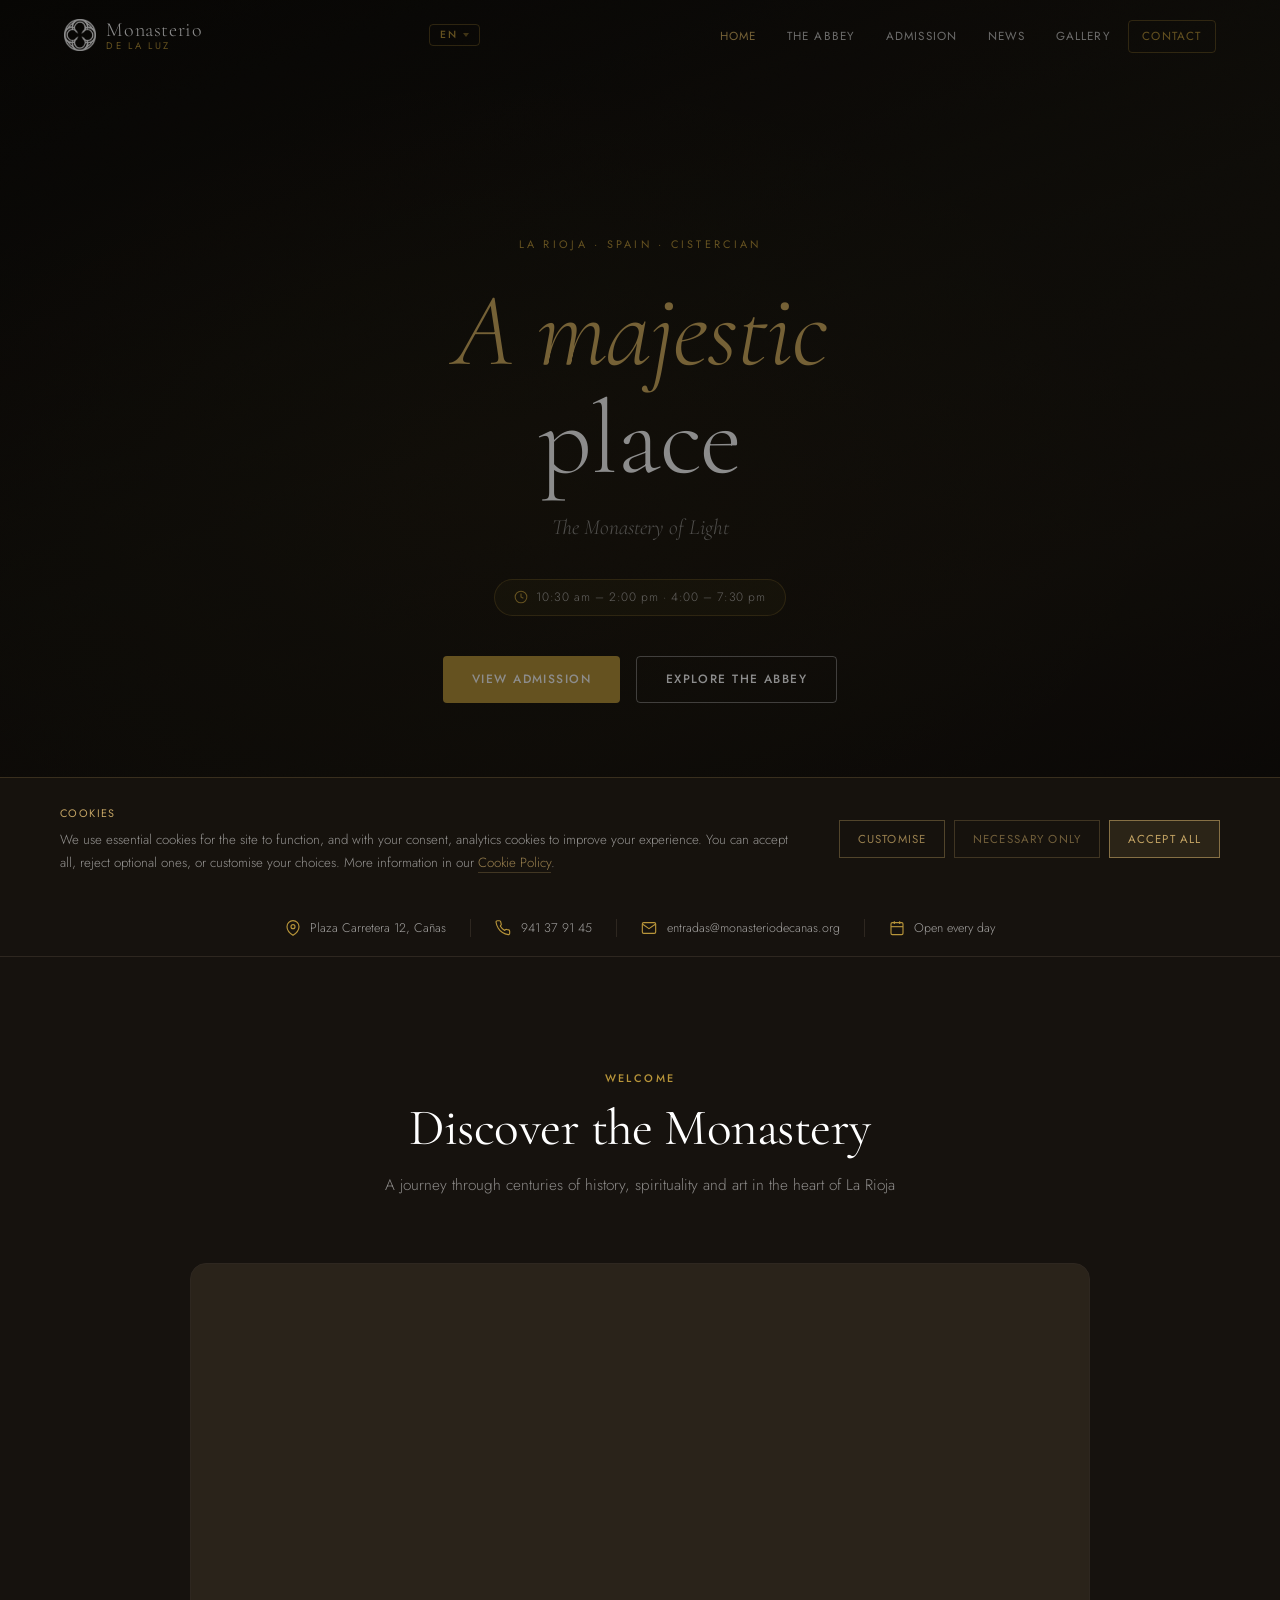
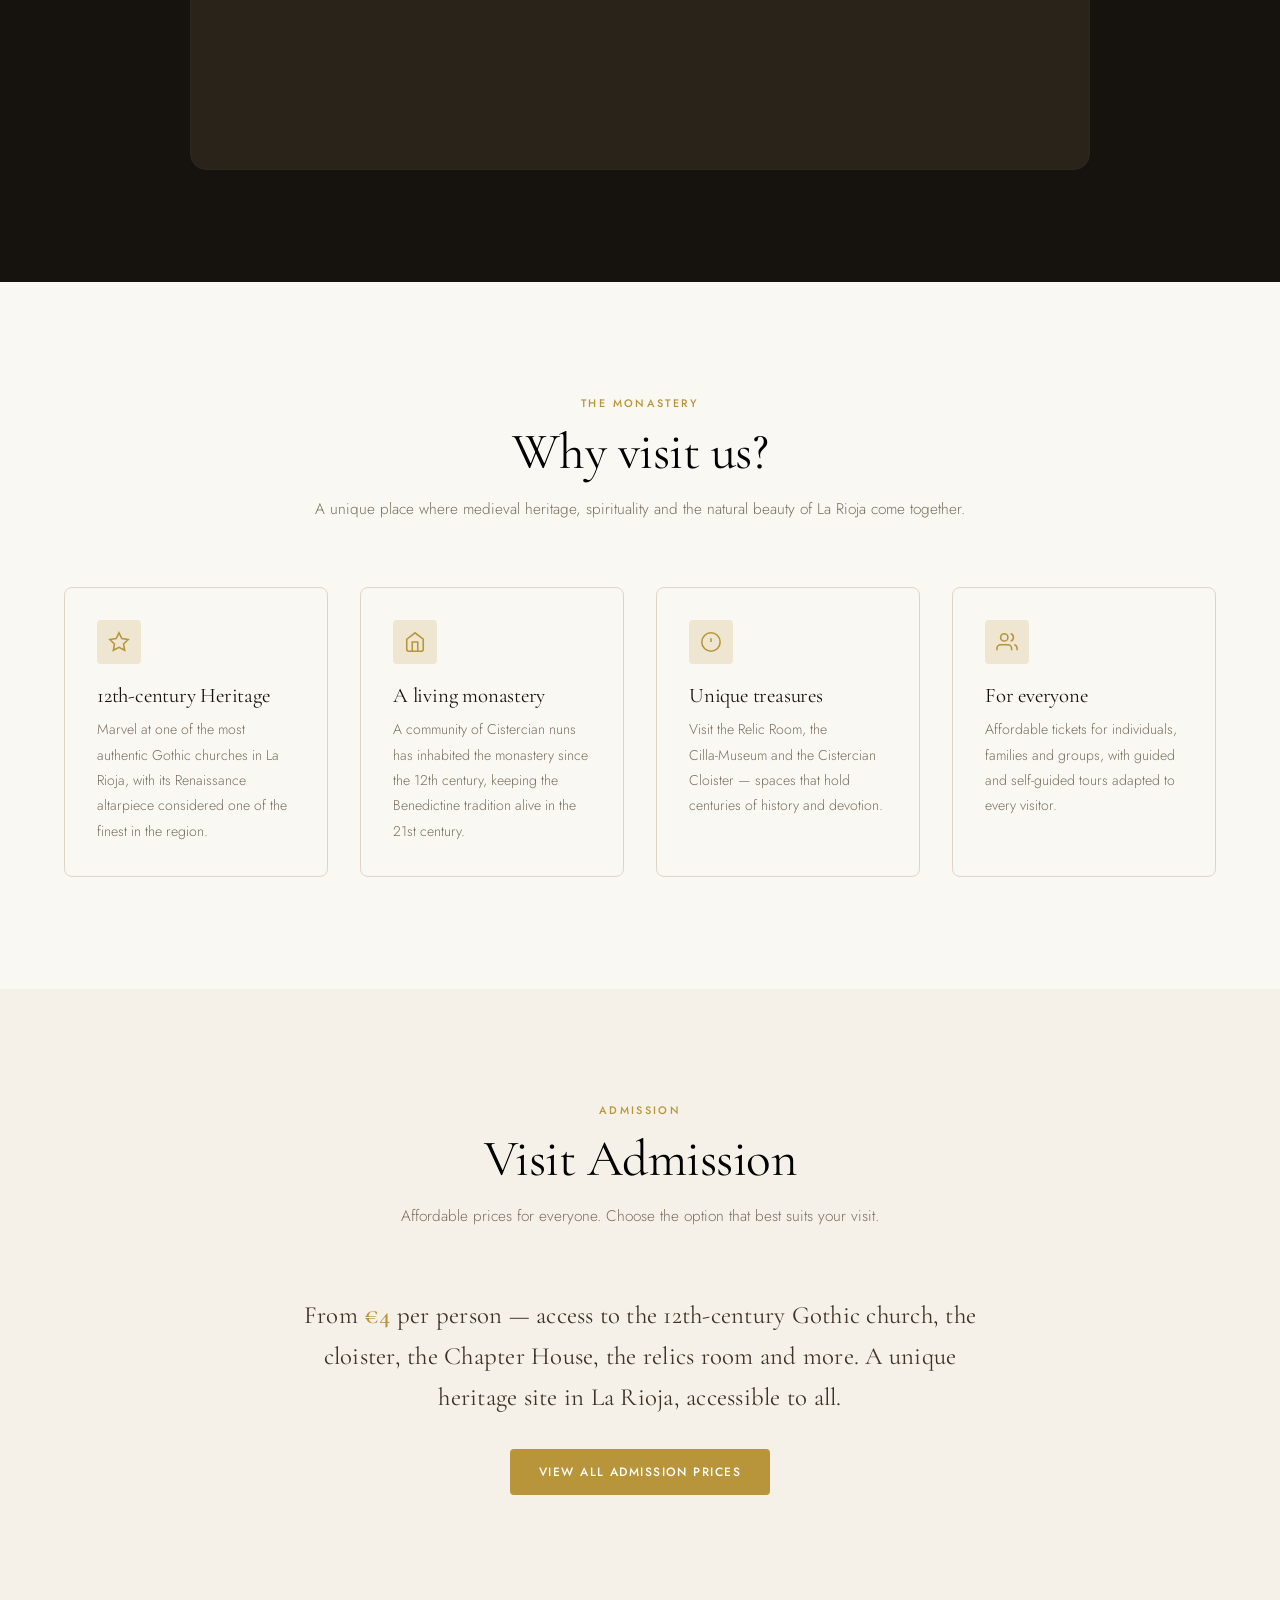
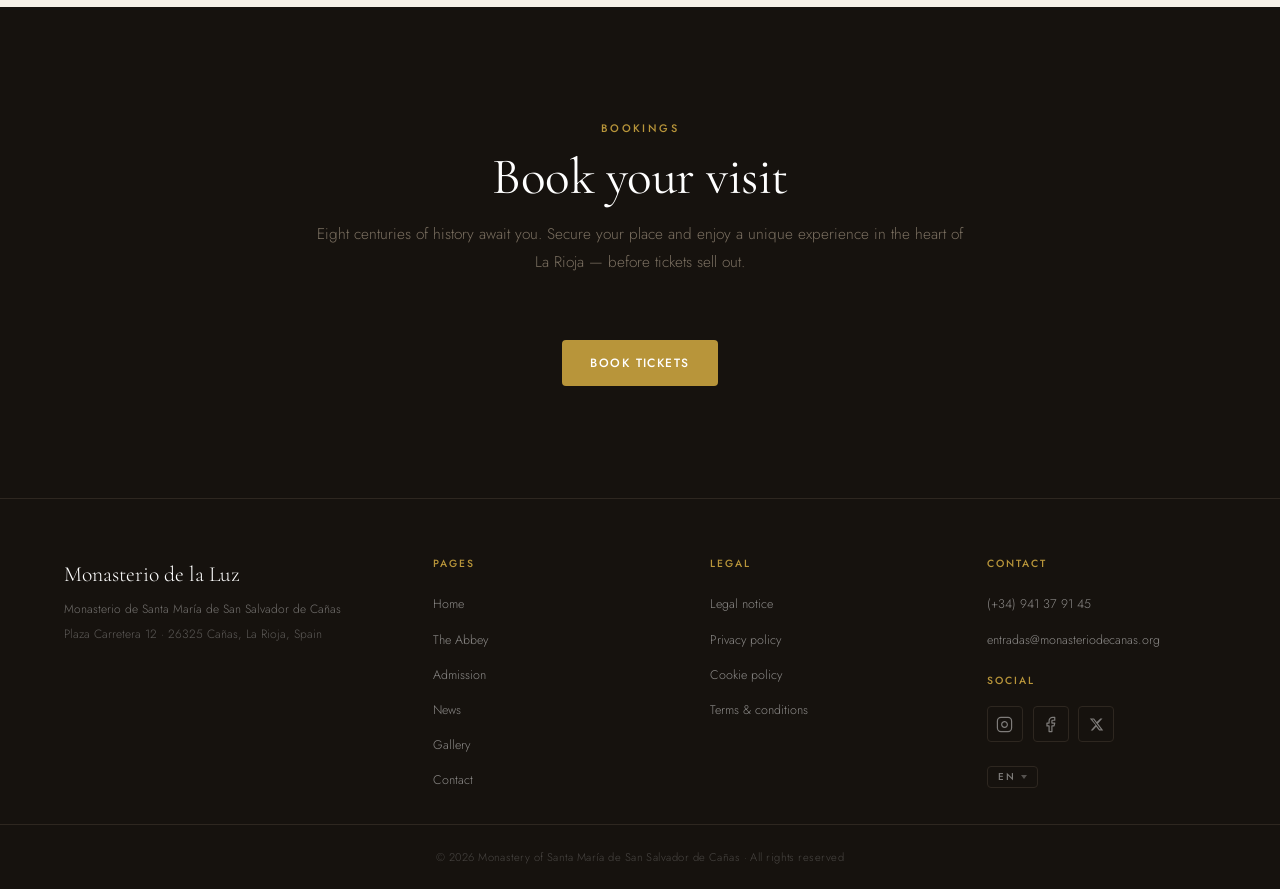
==== commit ef20d502: "Modificaciones y actualizaciones de seo y descripción del sitio web" ====
--- a/index.html
+++ b/index.html
@@ -5,7 +5,16 @@
   <meta charset="UTF-8">
   <meta name="viewport" content="width=device-width, initial-scale=1.0">
   <meta name="description"
-    content="Monasterio de la Luz — Visita el Monasterio de Santa María de San Salvador de Cañas, La Rioja. Historia, tarifas y reservas.">
+    content="Monasterio de Cañas — Visita el Monasterio Cisterciense de Santa María de San Salvador de Cañas, La Rioja. Arte románico del siglo XII, reliquias, museo y visitas guiadas.">
+  <meta name="robots" content="index, follow">
+  <link rel="canonical" href="https://monasteriodecanas.org/">
+  <meta property="og:type" content="website">
+  <meta property="og:url" content="https://monasteriodecanas.org/">
+  <meta property="og:title" content="Monasterio de Cañas · La Rioja">
+  <meta property="og:description" content="Visita el Monasterio Cisterciense de Santa María de San Salvador de Cañas, La Rioja. Arte románico del siglo XII, reliquias, museo y visitas guiadas.">
+  <meta property="og:image" content="https://monasteriodecanas.org/assets/img/monasterio-exterior.webp">
+  <meta property="og:locale" content="es_ES">
+  <meta property="og:site_name" content="Monasterio de Cañas">
   <title>Monasterio de la Luz · Inicio</title>
   <link rel="icon" href="assets/img/favicon.webp">
   <link rel="preconnect" href="https://fonts.googleapis.com">
--- a/css/style.css
+++ b/css/style.css
@@ -49,7 +49,7 @@
 *::after {
   box-sizing: border-box;
   margin: 0;
-  padding: 0
+  padding: 0;
 }
 
 html {
@@ -64,7 +64,7 @@
   color: var(--c-stone);
   background: var(--c-white);
   line-height: 1.7;
-  overflow-x: hidden
+  overflow-x: hidden;
 }
 
 img {
@@ -2069,7 +2069,12 @@
   gap: .75rem;
 }
 
-.lang-toggle {
+/* ── Selector de idioma con dropdown ── */
+.lang-selector {
+  position: relative;
+}
+
+.lang-current {
   font-family: var(--ff-b);
   font-size: .65rem;
   font-weight: 500;
@@ -2078,28 +2083,115 @@
   border: 1px solid rgba(184, 149, 58, .4);
   border-radius: var(--r-sm);
   padding: .3rem .65rem;
+  background: transparent;
+  cursor: pointer;
   transition: all var(--dur-f);
-  cursor: pointer;
-  background: transparent;
   line-height: 1;
-}
-
-.lang-toggle:hover {
+  display: flex;
+  align-items: center;
+  gap: .3rem;
+  -webkit-tap-highlight-color: transparent;
+}
+
+.lang-current::after {
+  content: '';
+  display: inline-block;
+  width: 0;
+  height: 0;
+  border-left: 3px solid transparent;
+  border-right: 3px solid transparent;
+  border-top: 4px solid currentColor;
+  opacity: .6;
+  transition: transform var(--dur-f);
+}
+
+.lang-selector:hover .lang-current,
+.lang-selector:focus-within .lang-current {
   background: var(--c-gold-dim);
   border-color: var(--c-gold);
   color: var(--c-gold-lt);
 }
 
-.lang-toggle--footer {
+.lang-selector:hover .lang-current::after,
+.lang-selector:focus-within .lang-current::after {
+  transform: rotate(180deg);
+}
+
+.lang-dropdown {
+  position: absolute;
+  top: calc(100% + .4rem);
+  right: 0;
+  list-style: none;
+  margin: 0;
+  padding: .35rem 0;
+  background: #1a1510;
+  border: 1px solid rgba(196, 164, 100, .22);
+  min-width: 130px;
+  z-index: 200;
+  opacity: 0;
+  visibility: hidden;
+  transform: translateY(-6px);
+  transition: opacity .2s ease, transform .2s ease, visibility .2s;
+  pointer-events: none;
+}
+
+.lang-selector:hover .lang-dropdown,
+.lang-selector:focus-within .lang-dropdown {
+  opacity: 1;
+  visibility: visible;
+  transform: translateY(0);
+  pointer-events: auto;
+}
+
+.lang-dropdown li {
+  margin: 0;
+  padding: 0;
+}
+
+.lang-opt {
+  display: block;
+  width: 100%;
+  text-align: left;
+  font-family: var(--ff-b);
+  font-size: .65rem;
+  font-weight: 400;
+  letter-spacing: .1em;
+  color: rgba(255, 255, 255, .55);
+  background: transparent;
+  border: none;
+  padding: .55rem 1rem;
+  cursor: pointer;
+  transition: color .15s, background .15s;
+  white-space: nowrap;
+  -webkit-tap-highlight-color: transparent;
+}
+
+.lang-opt:hover {
+  color: var(--c-gold);
+  background: rgba(196, 164, 100, .07);
+}
+
+.lang-opt[aria-selected="true"] {
+  color: var(--c-gold);
+}
+
+/* Footer variant — dropdown opens upward */
+.lang-selector--footer .lang-current {
   font-size: .62rem;
   color: rgba(255, 255, 255, .45);
   border-color: var(--c-border-dk);
 }
 
-.lang-toggle--footer:hover {
+.lang-selector--footer:hover .lang-current,
+.lang-selector--footer:focus-within .lang-current {
   border-color: var(--c-gold);
   color: var(--c-gold);
   background: var(--c-gold-dim);
+}
+
+.lang-selector--footer .lang-dropdown {
+  top: auto;
+  bottom: calc(100% + .4rem);
 }
 
 /* ================================================================
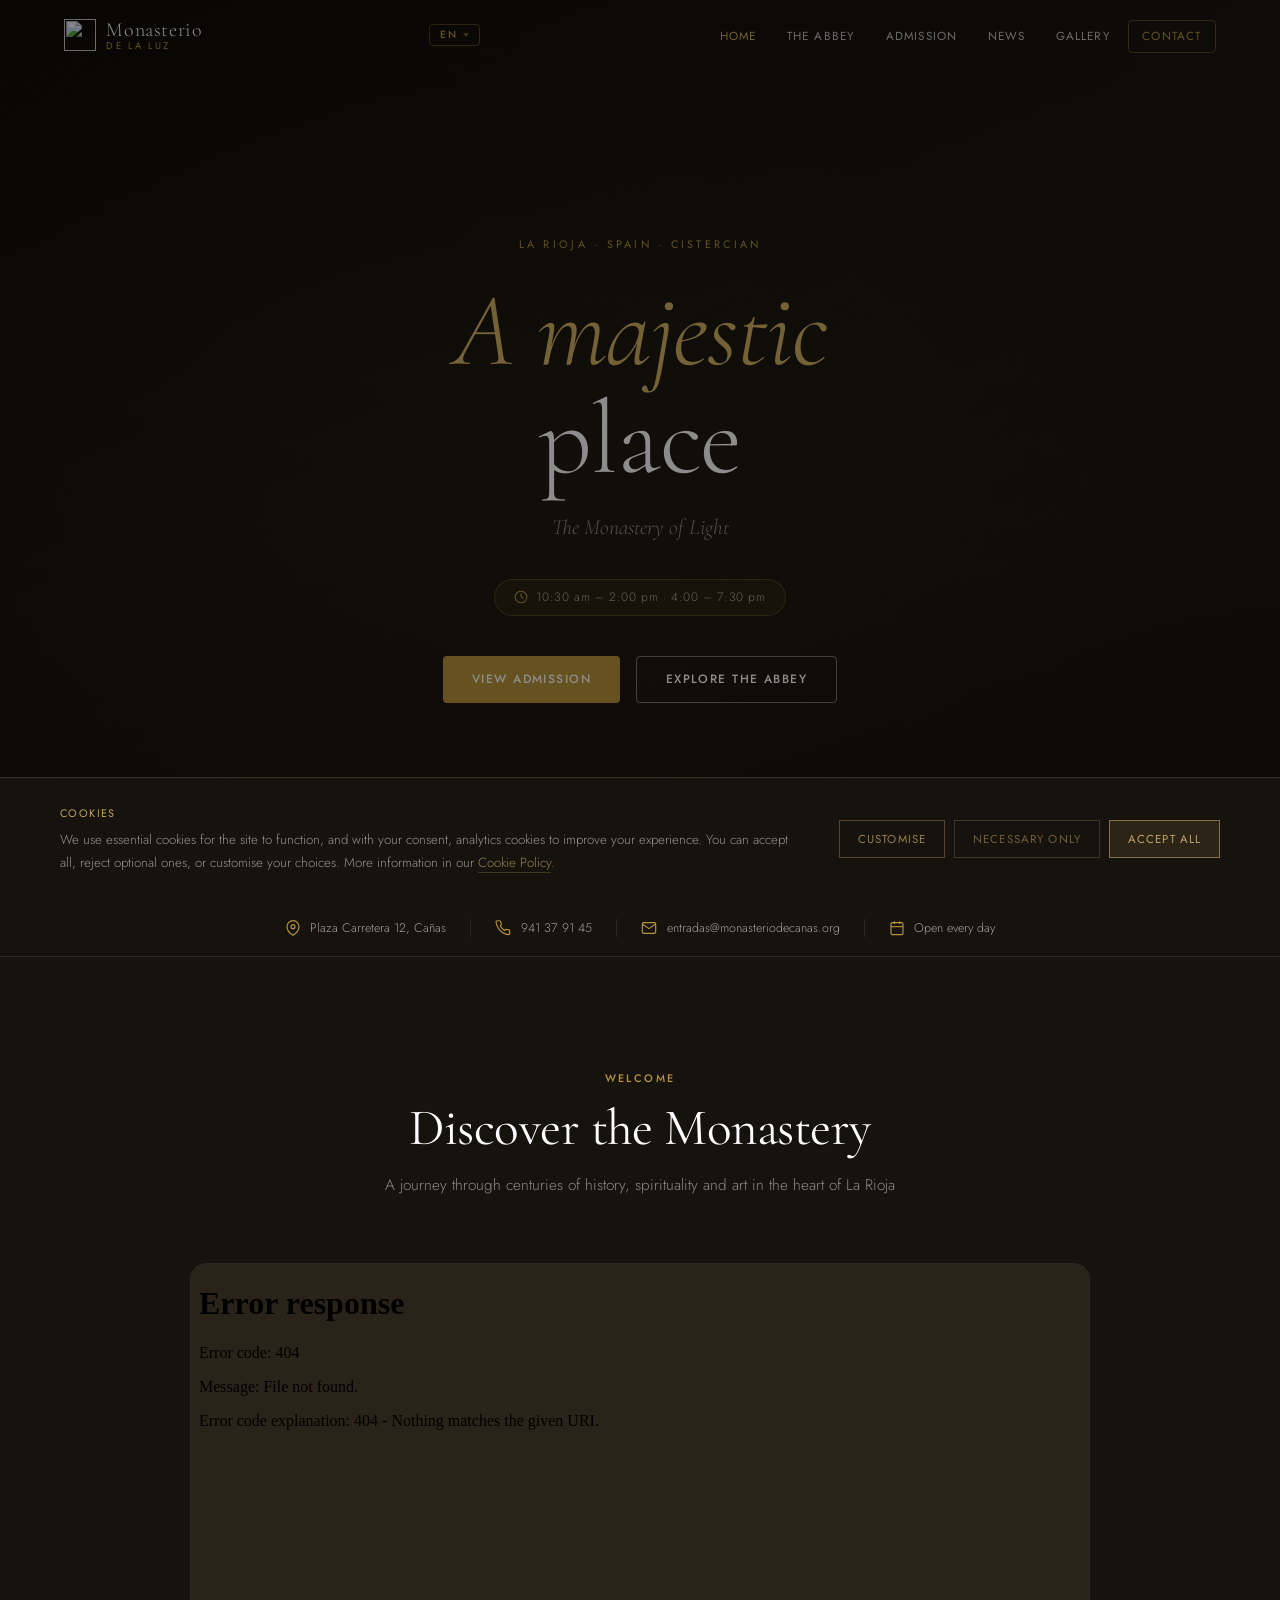
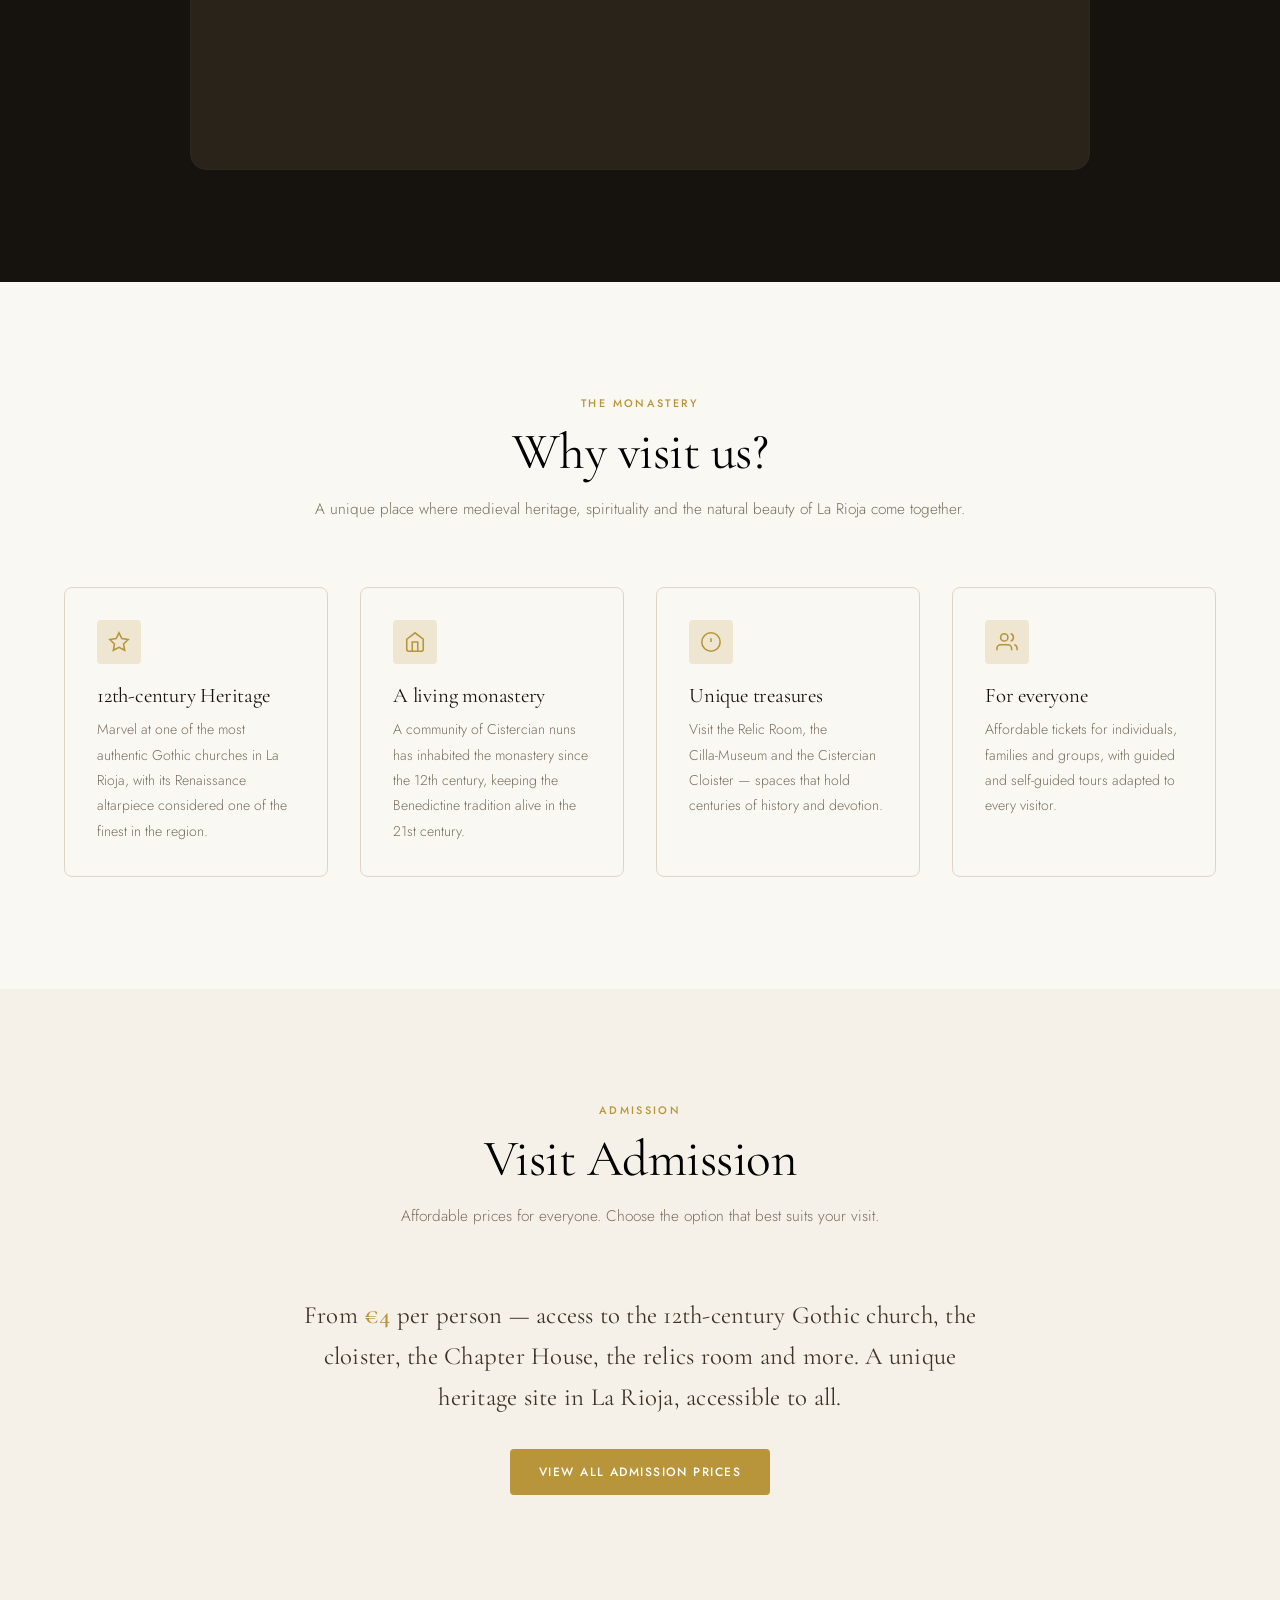
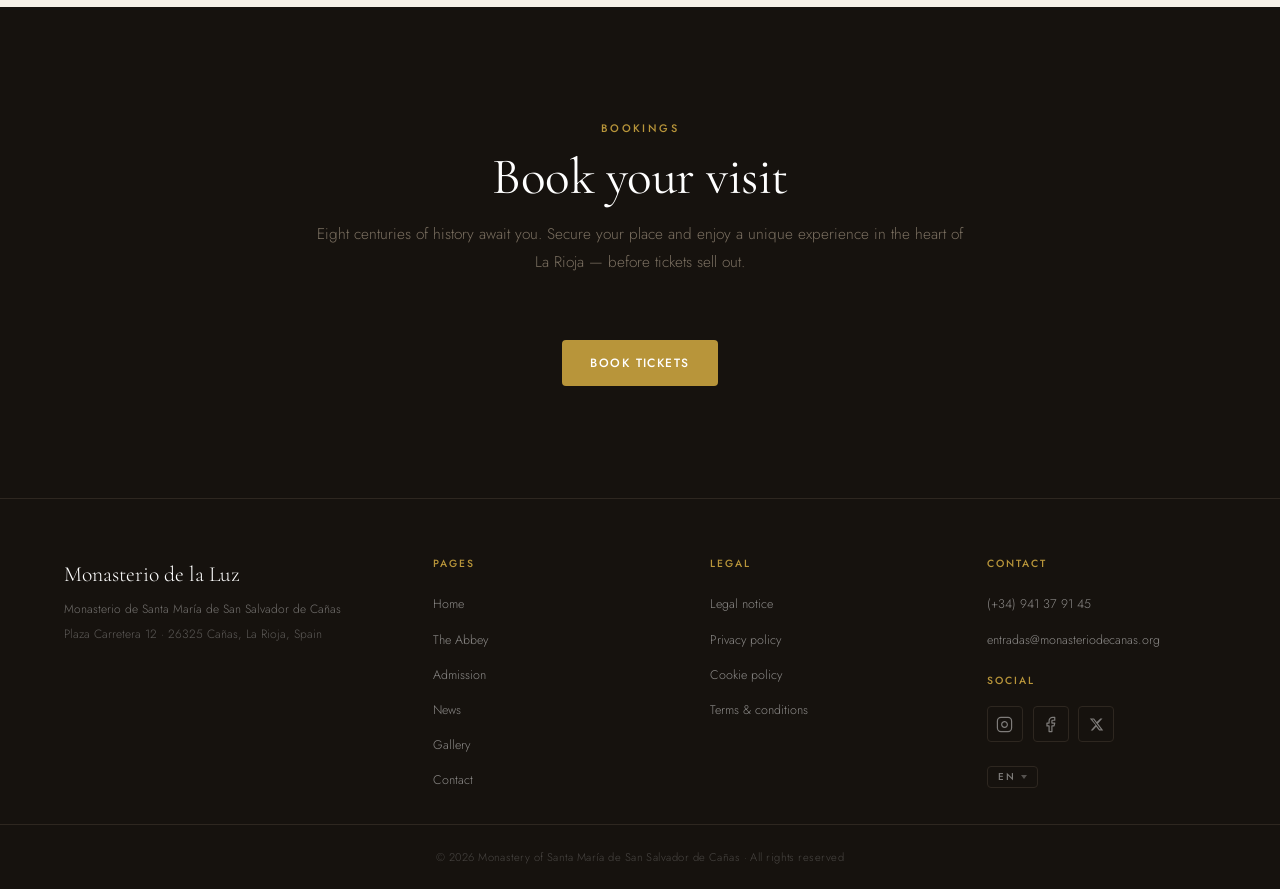
==== commit 4fbb30e4: "Actualización de favicon, SEO y mensaje de reservas sin guía" ====
--- a/index.html
+++ b/index.html
@@ -4,25 +4,166 @@
 <head>
   <meta charset="UTF-8">
   <meta name="viewport" content="width=device-width, initial-scale=1.0">
+  <title>Monasterio de Cañas | Monasterio Cisterciense de Santa María · La Rioja</title>
   <meta name="description"
-    content="Monasterio de Cañas — Visita el Monasterio Cisterciense de Santa María de San Salvador de Cañas, La Rioja. Arte románico del siglo XII, reliquias, museo y visitas guiadas.">
-  <meta name="robots" content="index, follow">
+    content="Visita el Monasterio de Cañas, joya cisterciense del siglo XII en La Rioja. Iglesia, Claustro, Sala Capitular, reliquias y Cilla-Museo. ¡Reserva!">
+  <meta name="keywords"
+    content="Monasterio de Cañas, Monasterio Cisterciense, Santa María de San Salvador, La Rioja, abadía cisterciense, monasterio románico, claustro gótico, Sala Capitular, Doña Urraca, monjas cistercienses, visitar monasterio La Rioja, qué ver en La Rioja, turismo religioso La Rioja">
+  <meta name="author" content="Monasterio de Cañas">
+  <meta name="publisher" content="Monasterio de Santa María de San Salvador de Cañas">
+  <meta name="robots" content="index, follow, max-image-preview:large, max-snippet:-1, max-video-preview:-1">
+  <meta name="googlebot" content="index, follow, max-image-preview:large, max-snippet:-1, max-video-preview:-1">
+  <meta name="bingbot" content="index, follow">
+  <meta name="theme-color" content="#8b6f3f">
+  <meta name="format-detection" content="telephone=no">
+  <meta name="referrer" content="strict-origin-when-cross-origin">
+
+  <!-- Geo -->
+  <meta name="geo.region" content="ES-LO">
+  <meta name="geo.placename" content="Cañas, La Rioja">
+  <meta name="geo.position" content="42.4280;-2.9244">
+  <meta name="ICBM" content="42.4280, -2.9244">
+
   <link rel="canonical" href="https://monasteriodecanas.org/">
+
+  <!-- Open Graph -->
   <meta property="og:type" content="website">
   <meta property="og:url" content="https://monasteriodecanas.org/">
-  <meta property="og:title" content="Monasterio de Cañas · La Rioja">
-  <meta property="og:description" content="Visita el Monasterio Cisterciense de Santa María de San Salvador de Cañas, La Rioja. Arte románico del siglo XII, reliquias, museo y visitas guiadas.">
+  <meta property="og:title" content="Monasterio de Cañas | Monasterio Cisterciense de Santa María · La Rioja">
+  <meta property="og:description"
+    content="Visita el Monasterio de Cañas, joya cisterciense del siglo XII en La Rioja. Iglesia, Claustro, Sala Capitular, reliquias y Cilla-Museo. ¡Reserva!">
   <meta property="og:image" content="https://monasteriodecanas.org/assets/img/monasterio-exterior.webp">
+  <meta property="og:image:secure_url" content="https://monasteriodecanas.org/assets/img/monasterio-exterior.webp">
+  <meta property="og:image:type" content="image/webp">
+  <meta property="og:image:width" content="1200">
+  <meta property="og:image:height" content="630">
+  <meta property="og:image:alt" content="Monasterio de Cañas, vista exterior de la abadía cisterciense en La Rioja">
   <meta property="og:locale" content="es_ES">
+  <meta property="og:locale:alternate" content="en_GB">
+  <meta property="og:locale:alternate" content="fr_FR">
+  <meta property="og:locale:alternate" content="de_DE">
+  <meta property="og:locale:alternate" content="it_IT">
+  <meta property="og:locale:alternate" content="pt_PT">
+  <meta property="og:locale:alternate" content="eu_ES">
+  <meta property="og:locale:alternate" content="ca_ES">
+  <meta property="og:locale:alternate" content="ko_KR">
   <meta property="og:site_name" content="Monasterio de Cañas">
-  <title>Monasterio de la Luz · Inicio</title>
-  <link rel="icon" href="assets/img/favicon.webp">
+
+  <!-- Twitter Card -->
+  <meta name="twitter:card" content="summary_large_image">
+  <meta name="twitter:url" content="https://monasteriodecanas.org/">
+  <meta name="twitter:title" content="Monasterio de Cañas | Abadía Cisterciense · La Rioja">
+  <meta name="twitter:description" content="Visita el Monasterio de Cañas, joya cisterciense del siglo XII en La Rioja. Iglesia, Claustro, Sala Capitular y Cilla-Museo. ¡Reserva!">
+  <meta name="twitter:image" content="https://monasteriodecanas.org/assets/img/monasterio-exterior.webp">
+  <meta name="twitter:image:alt" content="Monasterio de Cañas, abadía cisterciense en La Rioja">
+
+  <!-- Icons & manifest (favicon adaptativo a tema claro/oscuro) -->
+  <link rel="icon" type="image/svg+xml" href="favicon_black.svg" media="(prefers-color-scheme: light)">
+  <link rel="icon" type="image/svg+xml" href="favicon.svg" media="(prefers-color-scheme: dark)">
+  <link rel="alternate icon" type="image/png" href="assets/img/favicon.png">
+  <link rel="apple-touch-icon" href="assets/img/favicon.png">
+  <link rel="manifest" href="site.webmanifest">
+
+  <!-- Performance hints -->
   <link rel="preconnect" href="https://fonts.googleapis.com">
   <link rel="preconnect" href="https://fonts.gstatic.com" crossorigin>
+  <link rel="dns-prefetch" href="https://fonts.googleapis.com">
+  <link rel="preload" as="image" href="assets/img/monasterio-exterior.webp" fetchpriority="high">
   <link
     href="https://fonts.googleapis.com/css2?family=Cormorant+Garamond:ital,wght@0,300;0,400;0,500;0,600;1,300;1,400&family=Jost:wght@300;400;500&display=swap"
     rel="stylesheet">
   <link rel="stylesheet" href="css/style.css">
+
+  <!-- Structured Data: Monastery + TouristAttraction + Organization + WebSite -->
+  <script type="application/ld+json">
+  {
+    "@context": "https://schema.org",
+    "@graph": [
+      {
+        "@type": ["PlaceOfWorship", "Monastery", "TouristAttraction", "LandmarkOrHistoricalBuilding"],
+        "@id": "https://monasteriodecanas.org/#monastery",
+        "name": "Monasterio de Cañas",
+        "alternateName": ["Monasterio de Santa María de San Salvador de Cañas", "Monasterio Cisterciense de Cañas", "Monasterio de la Luz"],
+        "description": "Monasterio cisterciense femenino del siglo XII fundado por Don Lope Díaz de Haro. Conserva una iglesia gótico-cisterciense, claustro, Sala Capitular con el sepulcro de Doña Urraca López de Haro, Sala de Reliquias y Cilla-Museo.",
+        "url": "https://monasteriodecanas.org/",
+        "image": [
+          "https://monasteriodecanas.org/assets/img/monasterio-exterior.webp",
+          "https://monasteriodecanas.org/assets/img/claustro-patio.webp",
+          "https://monasteriodecanas.org/assets/img/abside-iglesia.webp"
+        ],
+        "logo": "https://monasteriodecanas.org/assets/img/favicon.png",
+        "telephone": "+34941379145",
+        "email": "entradas@monasteriodecanas.org",
+        "address": {
+          "@type": "PostalAddress",
+          "streetAddress": "Plaza Carretera 12",
+          "addressLocality": "Cañas",
+          "addressRegion": "La Rioja",
+          "postalCode": "26325",
+          "addressCountry": "ES"
+        },
+        "geo": {
+          "@type": "GeoCoordinates",
+          "latitude": 42.4280,
+          "longitude": -2.9244
+        },
+        "openingHoursSpecification": [
+          {
+            "@type": "OpeningHoursSpecification",
+            "dayOfWeek": ["Monday", "Tuesday", "Wednesday", "Thursday", "Friday", "Saturday", "Sunday"],
+            "opens": "10:30",
+            "closes": "14:00"
+          },
+          {
+            "@type": "OpeningHoursSpecification",
+            "dayOfWeek": ["Monday", "Tuesday", "Wednesday", "Thursday", "Friday", "Saturday", "Sunday"],
+            "opens": "16:00",
+            "closes": "19:30"
+          }
+        ],
+        "religiousOrder": "Orden del Císter",
+        "isAccessibleForFree": false,
+        "tourBookingPage": "https://monasteriodecanas.org/contacto.html",
+        "publicAccess": true,
+        "foundingDate": "1170",
+        "founder": {
+          "@type": "Person",
+          "name": "Don Lope Díaz de Haro"
+        },
+        "sameAs": [
+          "https://es.wikipedia.org/wiki/Monasterio_de_Ca%C3%B1as"
+        ]
+      },
+      {
+        "@type": "Organization",
+        "@id": "https://monasteriodecanas.org/#organization",
+        "name": "Monasterio de Cañas",
+        "url": "https://monasteriodecanas.org/",
+        "logo": {
+          "@type": "ImageObject",
+          "url": "https://monasteriodecanas.org/assets/img/favicon.png",
+          "width": 512,
+          "height": 512
+        },
+        "contactPoint": {
+          "@type": "ContactPoint",
+          "telephone": "+34941379145",
+          "email": "entradas@monasteriodecanas.org",
+          "contactType": "reservations",
+          "availableLanguage": ["es", "en", "fr", "de", "it", "pt", "eu", "ca", "ko"]
+        }
+      },
+      {
+        "@type": "WebSite",
+        "@id": "https://monasteriodecanas.org/#website",
+        "url": "https://monasteriodecanas.org/",
+        "name": "Monasterio de Cañas",
+        "publisher": { "@id": "https://monasteriodecanas.org/#organization" },
+        "inLanguage": ["es", "en", "fr", "de", "it", "pt", "eu", "ca", "ko"]
+      }
+    ]
+  }
+  </script>
 
 </head>
 
@@ -121,8 +262,7 @@
             <p class="video-caption" data-i18n="vid.caption">Monasterio de Santa María de San Salvador de Cañas</p>
           </div>
           YouTube embed (descomentar cuando esté disponible): -->
-          <iframe width="100%" height="100%"
-            src="https://www.catedralsantodomingo.org/wp-content/uploads/2026/03/MonasterioCanas_ene2026.mp4"
+          <iframe width="100%" height="100%" src="./assets/video/monasterioCanas2026.mp4"
             title="Vídeo del Monasterio de Cañas" frameborder="0"
             allow="accelerometer; autoplay; clipboard-write; encrypted-media; gyroscope; picture-in-picture"
             allowfullscreen></iframe>
--- a/css/style.css
+++ b/css/style.css
@@ -1248,6 +1248,41 @@
   margin-top: .75rem
 }
 
+.rate-note--alert {
+  color: #c0392b;
+  font-weight: 700;
+  font-style: normal
+}
+
+.rates-section-note {
+  text-align: center;
+  font-size: .9rem;
+  margin: -.5rem 0 1.25rem
+}
+
+.rates-section-alert {
+  display: flex;
+  align-items: center;
+  gap: .75rem;
+  background: #fdecea;
+  border: 1px solid #f5b7b1;
+  border-left: 4px solid #c0392b;
+  color: #a93226;
+  font-weight: 500;
+  font-size: .95rem;
+  padding: .85rem 1.1rem;
+  border-radius: 8px;
+  margin: 0 auto 1.5rem;
+  max-width: 720px
+}
+
+.rates-section-alert__icon {
+  flex: 0 0 22px;
+  width: 22px;
+  height: 22px;
+  color: #c0392b
+}
+
 .rates-info-box {
   background: var(--c-parch);
   border: 1px solid var(--c-border);
@@ -1309,7 +1344,7 @@
    ================================================================ */
 .news-grid {
   display: grid;
-  grid-template-columns: repeat(auto-fit, minmax(300px, 1fr));
+  grid-template-columns: repeat(auto-fill, minmax(300px, 1fr));
   gap: 2rem
 }
 
@@ -1422,6 +1457,26 @@
   background: var(--c-parch);
   border-radius: 999px;
   border: 1px solid var(--c-border)
+}
+
+.news-date {
+  display: block;
+  font-size: .68rem;
+  letter-spacing: .12em;
+  text-transform: uppercase;
+  color: var(--c-muted);
+  margin: .15rem 0 .3rem
+}
+
+.news-card-link {
+  display: block;
+  color: inherit;
+  text-decoration: none
+}
+
+.news-card-link:hover .news-link {
+  color: var(--c-gold);
+  gap: .7rem
 }
 
 /* ================================================================
@@ -2017,12 +2072,24 @@
   }
 
   .gallery-grid {
-    grid-template-columns: repeat(2, 1fr)
-  }
-
-  .gal-item:nth-child(3n+1) {
-    grid-column: span 1;
-    aspect-ratio: 4/3
+    display: flex;
+    grid-template-columns: none;
+    overflow-x: auto;
+    scroll-snap-type: x mandatory;
+    -webkit-overflow-scrolling: touch;
+    gap: .75rem;
+    padding-bottom: .5rem;
+    margin-right: -1.5rem;
+    padding-right: 1.5rem;
+    scrollbar-width: thin
+  }
+
+  .gallery-grid > .gal-item,
+  .gallery-grid > .gal-item:nth-child(3n+1) {
+    flex: 0 0 82%;
+    grid-column: auto;
+    aspect-ratio: 4/3;
+    scroll-snap-align: start
   }
 
   .footer-main {
@@ -2032,6 +2099,64 @@
 
   .contact-map {
     height: 200px
+  }
+
+  /* Noticias — scroll horizontal en móvil */
+  .news-grid {
+    display: flex;
+    grid-template-columns: none;
+    overflow-x: auto;
+    scroll-snap-type: x mandatory;
+    -webkit-overflow-scrolling: touch;
+    gap: 1rem;
+    padding-bottom: .5rem;
+    margin-right: -1.5rem;
+    padding-right: 1.5rem;
+    scrollbar-width: thin
+  }
+
+  .news-grid > .news-card {
+    flex: 0 0 82%;
+    scroll-snap-align: start
+  }
+
+  /* Inicio — "¿Por qué visitarnos?" scroll horizontal en móvil */
+  .why-grid {
+    display: flex;
+    grid-template-columns: none;
+    overflow-x: auto;
+    scroll-snap-type: x mandatory;
+    -webkit-overflow-scrolling: touch;
+    gap: 1rem;
+    padding-bottom: .5rem;
+    margin-right: -1.5rem;
+    padding-right: 1.5rem;
+    scrollbar-width: thin
+  }
+
+  .why-grid > .why-card {
+    flex: 0 0 82%;
+    scroll-snap-align: start
+  }
+
+  /* Tarifas — scroll horizontal en móvil */
+  .rates-cards {
+    display: flex;
+    grid-template-columns: none;
+    overflow-x: auto;
+    scroll-snap-type: x mandatory;
+    -webkit-overflow-scrolling: touch;
+    gap: 1rem;
+    padding-top: .9rem;
+    padding-bottom: .5rem;
+    margin-right: -1.5rem;
+    padding-right: 1.5rem;
+    scrollbar-width: thin
+  }
+
+  .rates-cards > .rate-card {
+    flex: 0 0 82%;
+    scroll-snap-align: start
   }
 }
 
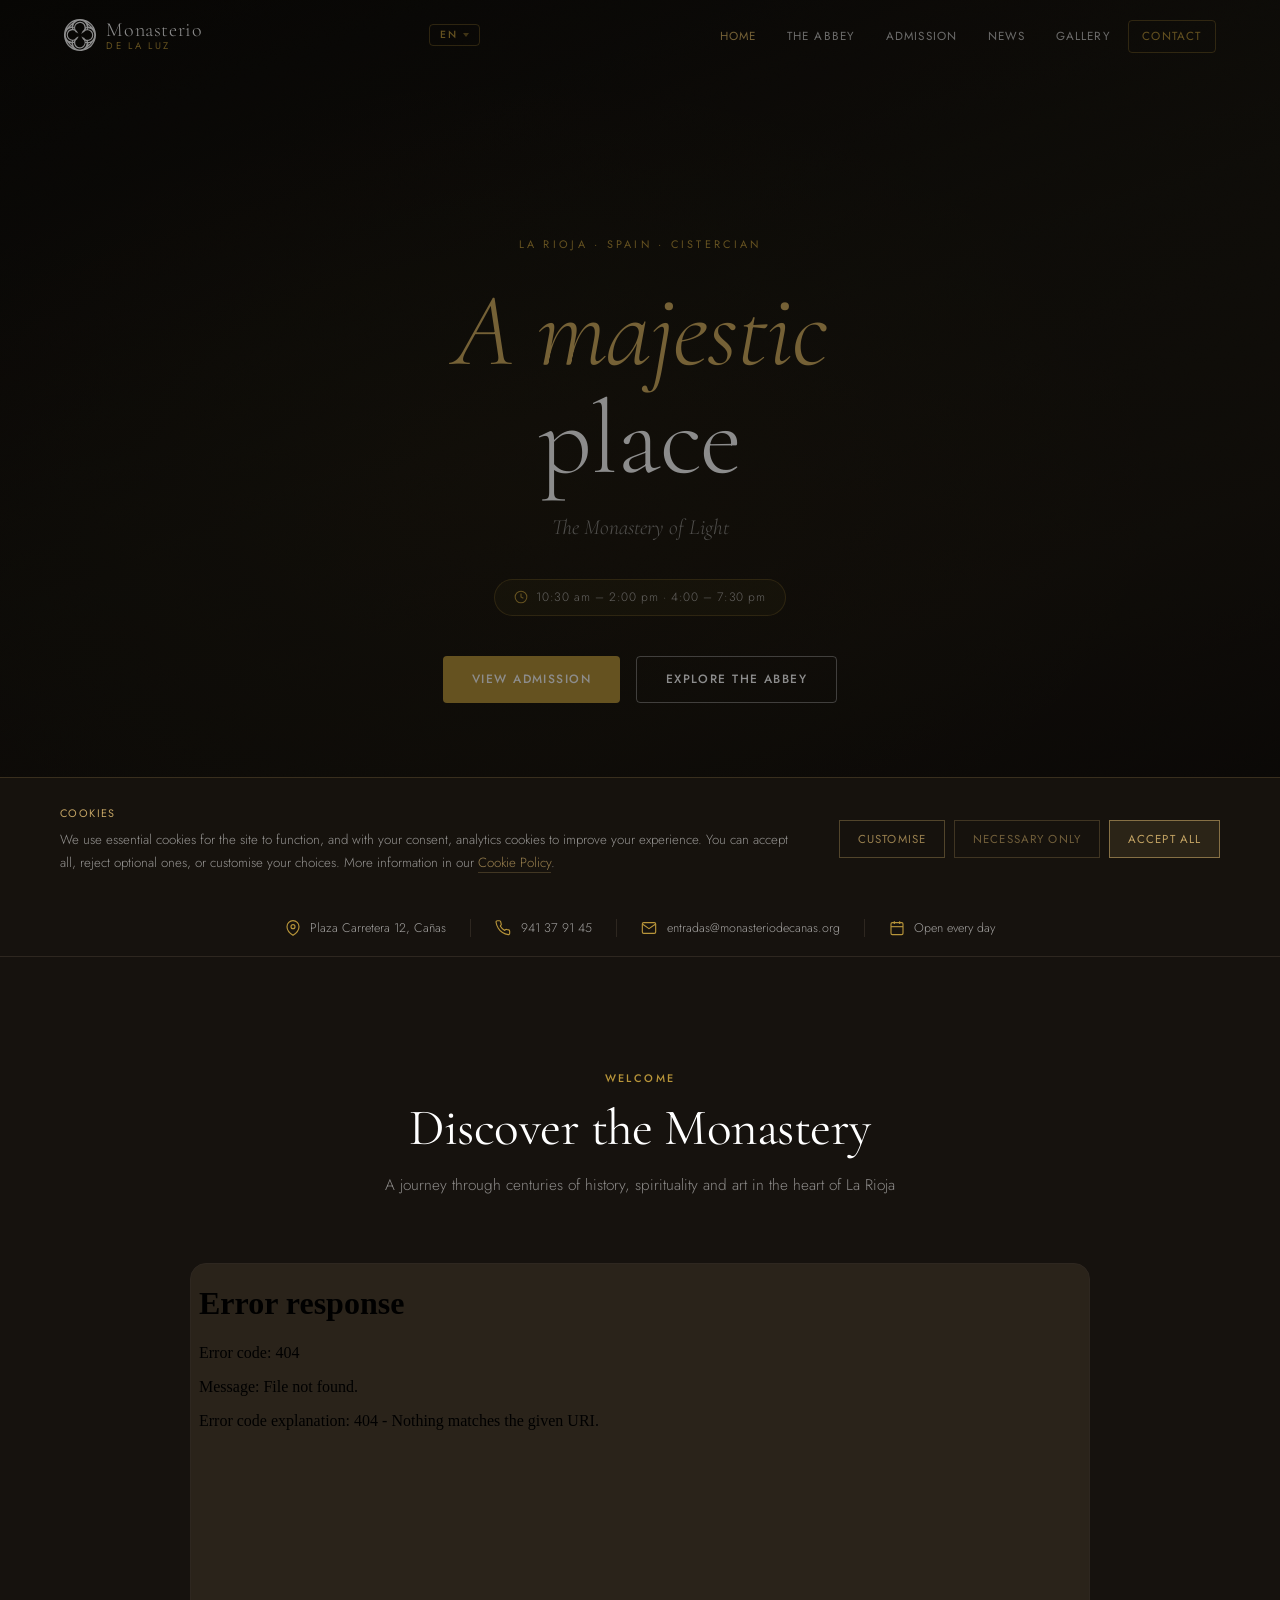
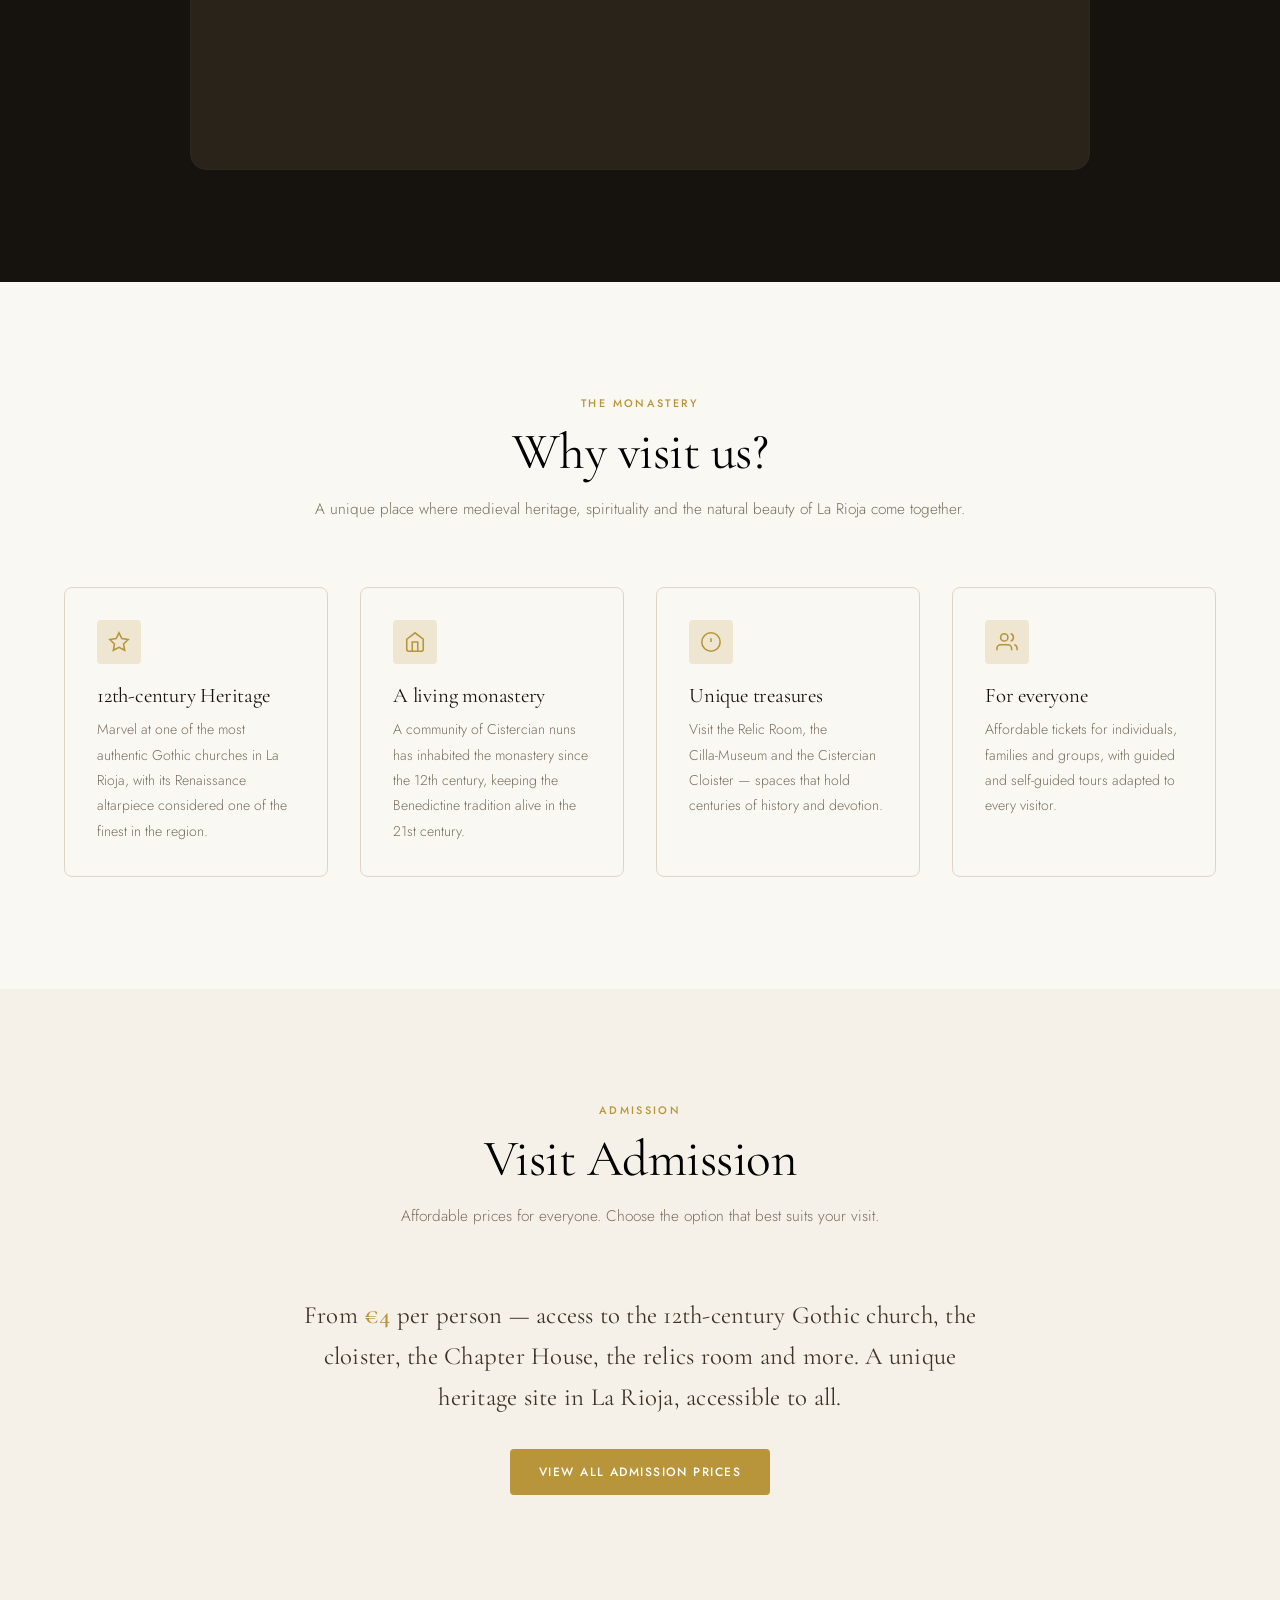
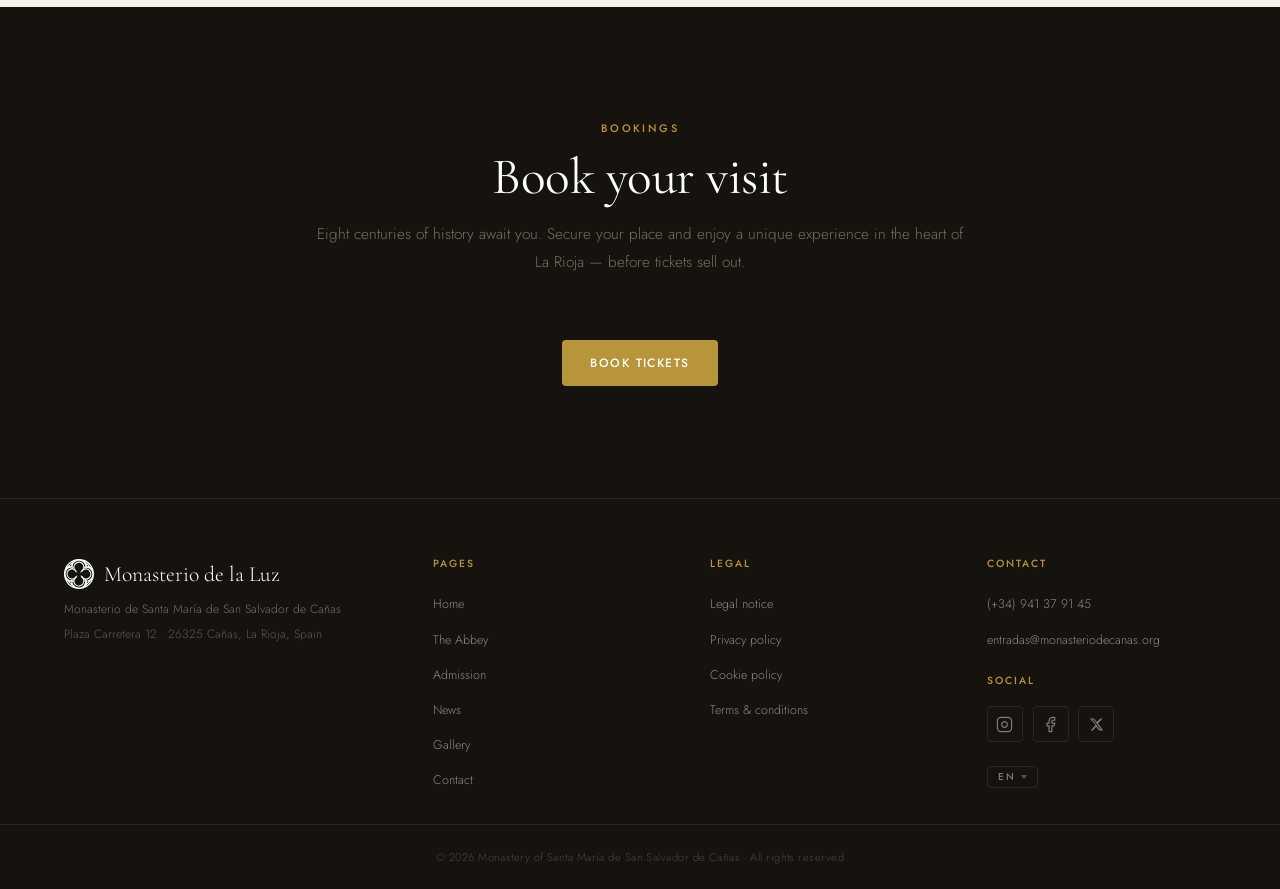
==== commit ae168283: "Correcciones de formulario de reservas y favicon del footer" ====
--- a/index.html
+++ b/index.html
@@ -58,10 +58,7 @@
   <meta name="twitter:image:alt" content="Monasterio de Cañas, abadía cisterciense en La Rioja">
 
   <!-- Icons & manifest (favicon adaptativo a tema claro/oscuro) -->
-  <link rel="icon" type="image/svg+xml" href="favicon_black.svg" media="(prefers-color-scheme: light)">
-  <link rel="icon" type="image/svg+xml" href="favicon.svg" media="(prefers-color-scheme: dark)">
-  <link rel="alternate icon" type="image/png" href="assets/img/favicon.png">
-  <link rel="apple-touch-icon" href="assets/img/favicon.png">
+  <link rel="icon" href="favicon.svg">
   <link rel="manifest" href="site.webmanifest">
 
   <!-- Performance hints -->
@@ -91,7 +88,7 @@
           "https://monasteriodecanas.org/assets/img/claustro-patio.webp",
           "https://monasteriodecanas.org/assets/img/abside-iglesia.webp"
         ],
-        "logo": "https://monasteriodecanas.org/assets/img/favicon.png",
+        "logo": "https://monasteriodecanas.org/favicon.svg",
         "telephone": "+34941379145",
         "email": "entradas@monasteriodecanas.org",
         "address": {
@@ -141,7 +138,7 @@
         "url": "https://monasteriodecanas.org/",
         "logo": {
           "@type": "ImageObject",
-          "url": "https://monasteriodecanas.org/assets/img/favicon.png",
+          "url": "https://monasteriodecanas.org/favicon.svg",
           "width": 512,
           "height": 512
         },
--- a/css/style.css
+++ b/css/style.css
@@ -1825,6 +1825,74 @@
   font-size: .72rem;
   color: rgba(255, 255, 255, .3);
   font-style: italic
+}
+
+.form-guided-note {
+  margin-top: -.35rem;
+  padding: .8rem 1.05rem;
+  background: rgba(184, 149, 58, .1);
+  border: 1px solid rgba(184, 149, 58, .28);
+  border-left: 3px solid var(--c-gold);
+  border-radius: var(--r-md);
+  color: var(--c-gold-lt);
+  font-size: .8rem;
+  line-height: 1.55
+}
+
+/* Tipo de visita — selección única con ambas opciones visibles */
+.form-type-group {
+  display: flex;
+  flex-direction: column;
+  gap: .4rem
+}
+
+.form-type-label {
+  font-size: .7rem;
+  font-weight: 500;
+  letter-spacing: .15em;
+  text-transform: uppercase;
+  color: rgba(255, 255, 255, .45)
+}
+
+.form-radio-row {
+  display: grid;
+  grid-template-columns: 1fr 1fr;
+  gap: 1rem
+}
+
+.form-radio-option {
+  display: flex;
+  align-items: center;
+  gap: .6rem;
+  padding: .75rem 1rem;
+  background: rgba(255, 255, 255, .06);
+  border: 1px solid rgba(255, 255, 255, .12);
+  border-radius: var(--r-sm);
+  font-size: .9rem;
+  font-weight: 400;
+  letter-spacing: normal;
+  text-transform: none;
+  color: rgba(255, 255, 255, .85);
+  cursor: pointer;
+  transition: border-color .2s ease, background .2s ease
+}
+
+.form-radio-option:hover {
+  border-color: rgba(184, 149, 58, .4)
+}
+
+.form-radio-option input[type="radio"] {
+  accent-color: var(--c-gold);
+  width: 1.05rem;
+  height: 1.05rem;
+  flex-shrink: 0;
+  cursor: pointer
+}
+
+.form-radio-option.is-checked {
+  border-color: rgba(184, 149, 58, .6);
+  background: rgba(184, 149, 58, .12);
+  color: var(--c-white)
 }
 
 .form-submit-row {
